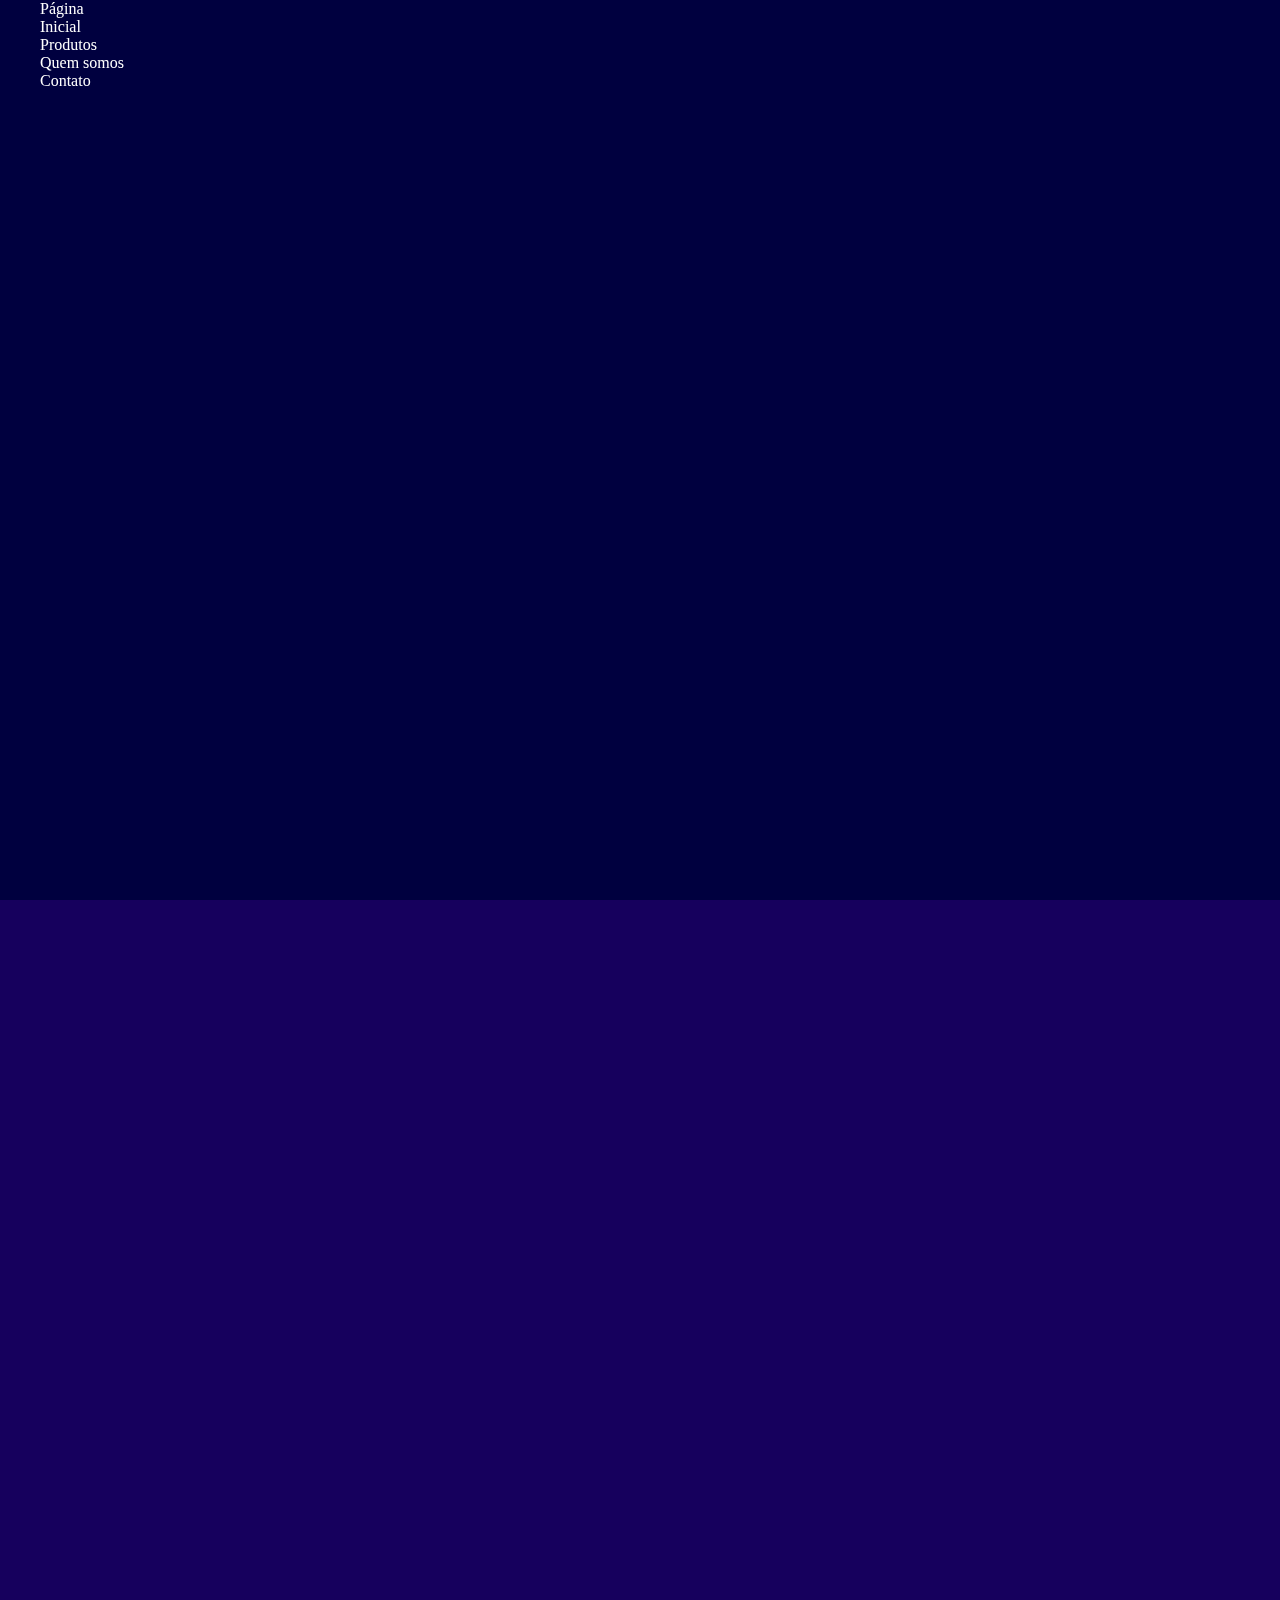
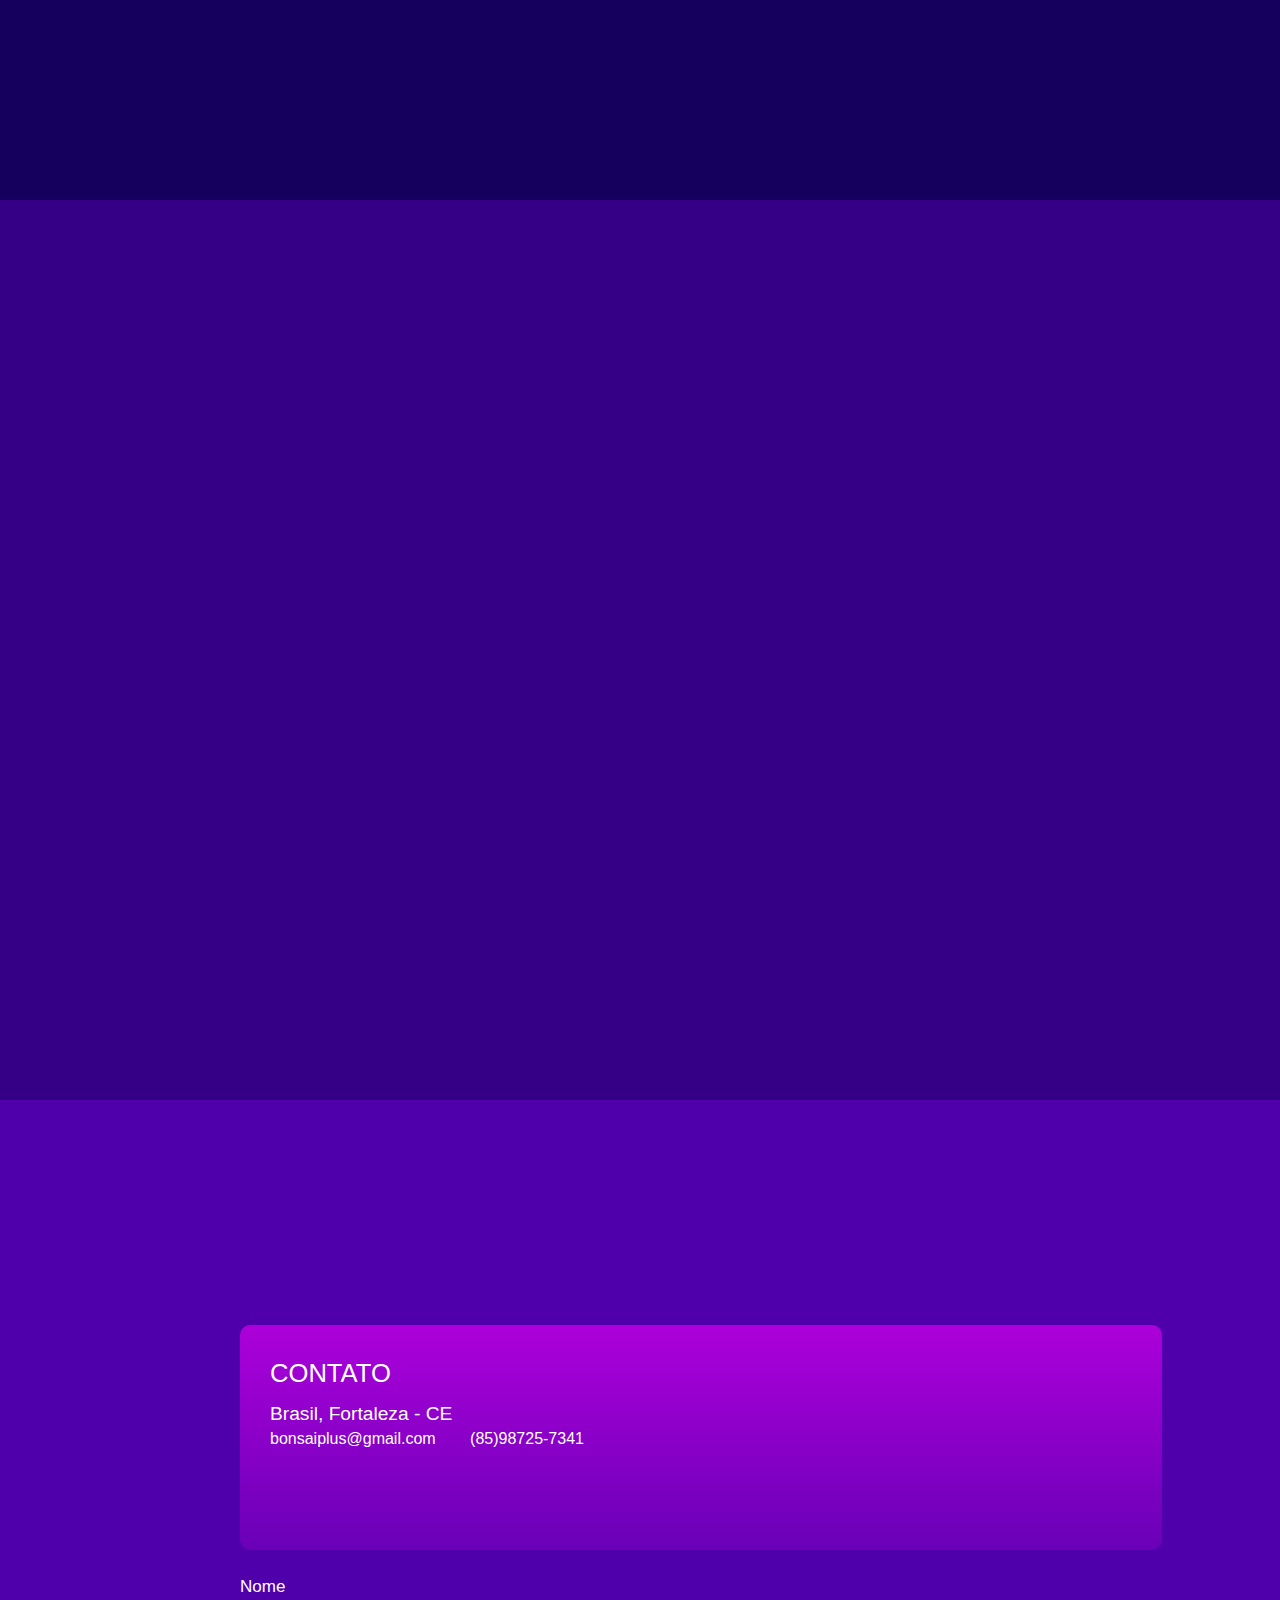
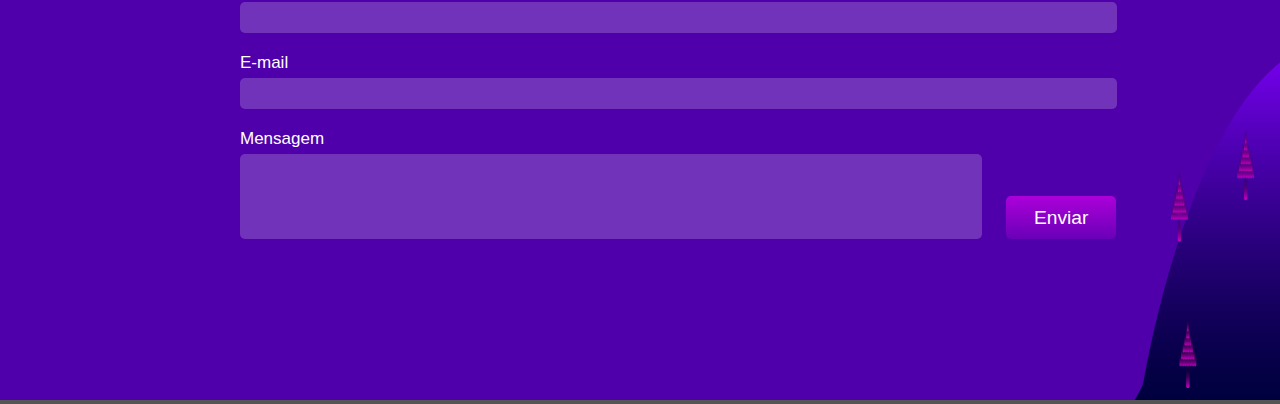
==== index.html @ e0f58da4 "Vcs n me falaram que tinha que colocar texto aqui" ====
<!DOCTYPE html>
<html>
<head>
	<meta name="viewport" content="width=device-width,initial-scale=1,maximum-scale=1,user-scalable=no">
	<meta http-equiv="X-UA-Compatible" content="IE=edge,chrome=1">
	<meta name="HandheldFriendly" content="true">
	<title>Bonsai Plus</title>

	<!-- CSS -->
	<link rel="stylesheet" type="text/css" href="css/main.css" >
	<link rel="stylesheet" type="text/css" href="css/inicio.css" >
	<link rel="stylesheet" type="text/css" href="css/produtos.css" >
	<link rel="stylesheet" type="text/css" href="css/sobre.css" >
	<link rel="stylesheet" type="text/css" href="css/contato.css" >
	<link rel="stylesheet" type="tex/css" href="css/bootstrap.min.css">


</head>
<body>
	<main>

		<div class="menu">

			<a href="#inicio">Página Inicial</a>
			<a href="#produtos">Produtos</a>
			<a href="#sobre">Quem somos</a>
			<a href="#contato">Contato</a>

		</div>


		<!-- SESSÃO INICIO -->
		<section id="inicio">

		</section>



		<!-- SESSÃO PRODUTOS -->
		<section id="produtos">
			
		</section>



		<!-- SESSÃO SOBRE -->
		<section id="sobre">
			
		</section>



		<!-- SESSÃO CONTATO -->
		<section id="contato">
			
			<!-- Título da sessão e dados da equipe -->
			<div id="dados">
				<div id="dados-texto">
					<!-- Título -->
					<div id="texto1">CONTATO</div>
					<!-- Localização -->
					<div id="texto2">Brasil, Fortaleza - CE</div>
					<!-- Contatos -->
					<div id="texto3">bonsaiplus@gmail.com (85)98725-7341</div>
				</div>	
			</div>

			<!-- Formulário para envio de mensagens -->
			<div id="formulario">
				<form >
					<!-- Campo de nome -->
					<label>Nome</label><br>
					<input type="text" name="Nome"><br>
					<!-- Campo de email -->
					<label>E-mail</label></label><br>
					<input type="text" name="E-mail"><br>
					<!-- Título do campo de mensagem -->
					<label>Mensagem</label><br>
					<!--<textarea id="textarea" rols="9" cols="100"></textarea> -->
					<!-- Botão de envio -->
					<input class="botao" type="submit" value="Enviar">
				</form>
				<!-- Campo de mensagem -->
				<div contentEditable="true" id="resposta">
				</div>
			</div>

			<!-- Ilustração de montanha -->
			<div id="montanha_contatos">
				<img src="img/montanha_contatos.png" alt="ilutração de montanha em tons de roxo">
			</div>
			<!-- Ilustração de árvores -->
			<div id="arvores_contatos">
				<img src="img/arvores_contatos.png" alt="ilutração de árvores em tons de roxo">
			</div>
			
			
		</section>



	</main>

	<!-- JAVASCRIPT -->
	<script src="js/main.js"></script>
	<script src="js/inicio.js"></script>
	<script src="js/produtos.js"></script>
	<script src="js/sobre.js"></script>
	<script src="js/contato.js"></script>
	<script src="js/jquery-3.4.1.min.js"></script>
	<script src="js/bootstrap.min.js"></script>

</body>
</html>
---- css/main.css ----
html,body{
  margin:0;
  height:100%;
}

body{
	background-color: #555555;
}

section {
  position: relative;
  top: 0;
  left: 0;
  width: auto;
  height: 100vh;
}

.menu {
  position: fixed; 
  height: 100%; 
  width: 10%; 
  z-index: 1;
  top: 0; 
  left: 0;
  padding-bottom: 10px; 
}

.menu a {
	padding-left:40px; 
  color: #ffffff;
  font-size: 1rem;
  text-decoration: none;
  display: block;
}

.i{
	width: 500px;
	height: 800px; 
	margin-top: 50px;
	margin-bottom: 50px; 
}
---- css/inicio.css ----
#inicio {
	background-color: #00003f;
}
---- css/produtos.css ----
#produtos {
	background-color: #16005D;
}
---- css/sobre.css ----
#sobre {
	background-color: #350086;
}
---- css/contato.css ----
/*Tipografia da sessão - roboto
 cor das letras - branco*/
 #contato {
	background-color: #4F00AA;
	font-family: 'Roboto', sans-serif;
	color: white;
}
 /*Campo do título e dos dados*/
#dados{
	/*fundo com gradiente linear de um tom de roxo para o transparente*/
	background-image: linear-gradient(rgba(212,0,238,0.7), rgba(212,0,238,0.2)); 
	/* largura de 75% e altura de 25% do body*/
	width: 72%;
	height: 25%;
	/* bordas arredondadas*/
	border-radius: 10px;
	/*posição relativa à posição inicial*/
	position: relative;
	/*Deslocamento para a direita e para baixo da posição default*/
	left: 18.75%;
	top: 25%;
	/*tipografia roboto ou outra sem serifa*/
	font-family: 'Roboto', sans-serif;
}
/*Texto "CONTATO" da div #dados*/
#dados #dados-texto #texto1{
	/*sem margin no topo*/
	margin-top: 0px;
	/*margin de 15px na parte inferior*/
	margin-bottom: 15px;
	/*fonte de 1.6 em relação à fonte raiz*/
	font-size: 1.6rem;
}
/*Texto de localização*/
#dados #dados-texto #texto2{
	/*sem margin nem border*/
	margin: 0px;
	border: 0px;
	/*fonte de 1.2 em relãção à fonte raiz*/
	font-size: 1.2rem;
}
/*Texto de contatos*/
#dados #dados-texto #texto3{
	/*30 pixels de distância entre as duas partes do texto(email e telefone)*/
	word-spacing: 30px;
	/*sem magrin inferior */
	margin-bottom: 0px;
	/*margin superior de 5 pixels*/
	margin-top: 5px;
}
#dados-texto{
	/*centralização dos textos na div maior*/
	position: absolute;
	left: 30px;
	top: 34px;
}
/*Div do formulário*/
#formulario{
	/*tipogrfia roboto ou sem serifa*/
	font-family: 'Roboto', sans-serif;
	/*alinhamento da div formulario com a div dos dados*/
	position: relative;
	left: 18.75%;
	top: 28%;
	width: 72%;
	/*tamanho dos textos de título de 17 px*/
	font-size: 17px;
}
/*Campos de texto do formulário (exceto o campo de mensagem)*/
#formulario input[type=text]{
	/*posicionamento e tamanho dos campos*/
	width: 93%;
	margin-bottom: 20px;
	margin-top: 5px;
	padding: 8px 10px;
	border: 0px;
	/*bordas arredondadas*/
	border-radius: 5px;
	/*cor do texto escrito nos campos sendo preto*/
	color: black;
	/*cor do campo sendo branco*/
	background: white;
	/*opacidade dos campos de 20%*/
	opacity: 0.2;
}
/*Botão de enviar do formulário*/
#formulario input[type=submit]{
	/*posicionamento e tamanho do botão*/
	position: absolute;
	z-index: 1;
	width: 12%;
	height: 25%;
	top: 127.5%;
	left:83.1%;
	border: 0px;
	/*tipografia roboto ou sem serifa*/
	font-family: 'Roboto', sans-serif;
	/*bordas arredondadas*/
	border-radius: 5px;
	/*tamanho do texto do botão*/
	font-size: 1.2rem;
	/*cor do botão*/
	background: linear-gradient(rgba(212,0,238,0.7), rgba(212,0,238,0.2));
	/*cor do texto do botão*/
	color: white;
}
/*Campo de texto para mensagem*/
#resposta{
	/*tamanho da fonte*/
	font-size: 13px;
	/*cor do texto do campo*/
	color: black;
	/*posição e tamanho do campo*/
	padding: 8px 10px;
	position: absolute;
	left: 0%;
	top: 100%;
	width: 78.3%;
	height: 40%;
	margin-top: 5px;
	/*cor do campo*/
	background-color: #FFFFFF; 
	/*bordas arredondadas*/
	border-radius: 5px;
	/*opacidade de 20%*/
	opacity: 0.2;
}
/*Mudanças quando o mouse sobrepor o botão*/
#formulario .botao:hover {
	/*mudança de cor*/
	background: linear-gradient(rgba(212,0,220,0.8), rgba(212,0,220,0.8));
}
/*mudança quando o botão é pressionado*/
#formulario .botao:active {
	/*mudança de cor*/
	background: linear-gradient(rgba(212,0,220,0.5), rgba(212,0,220,0.5));
}
/*Div da imagem da montanha*/
#montanha_contatos{
	/*posição e tamanho da div*/
	position: absolute;
	top: 62.4%;
	left: 88.62%;
	width: 11.38%;
	height: 37.6%;
}
/*Imagem da montanha*/
#montanha_contatos img{
	/*posição e tamanho da imagem*/
	width:100%; 
	height:100%;
}
/*Div da imagem das árvores*/
#arvores_contatos{
	/*posição e tamanho da div*/
	position: absolute;
	top: 70.0%;
	left: 91.5%;
	width: 6.46%;
	height: 28.63%;
}
/*Imagem das árvores*/
#arvores_contatos img{
	/*posição e tamanho da imagem*/
	width: 100%;
	height: 100%;
	display: block;
}
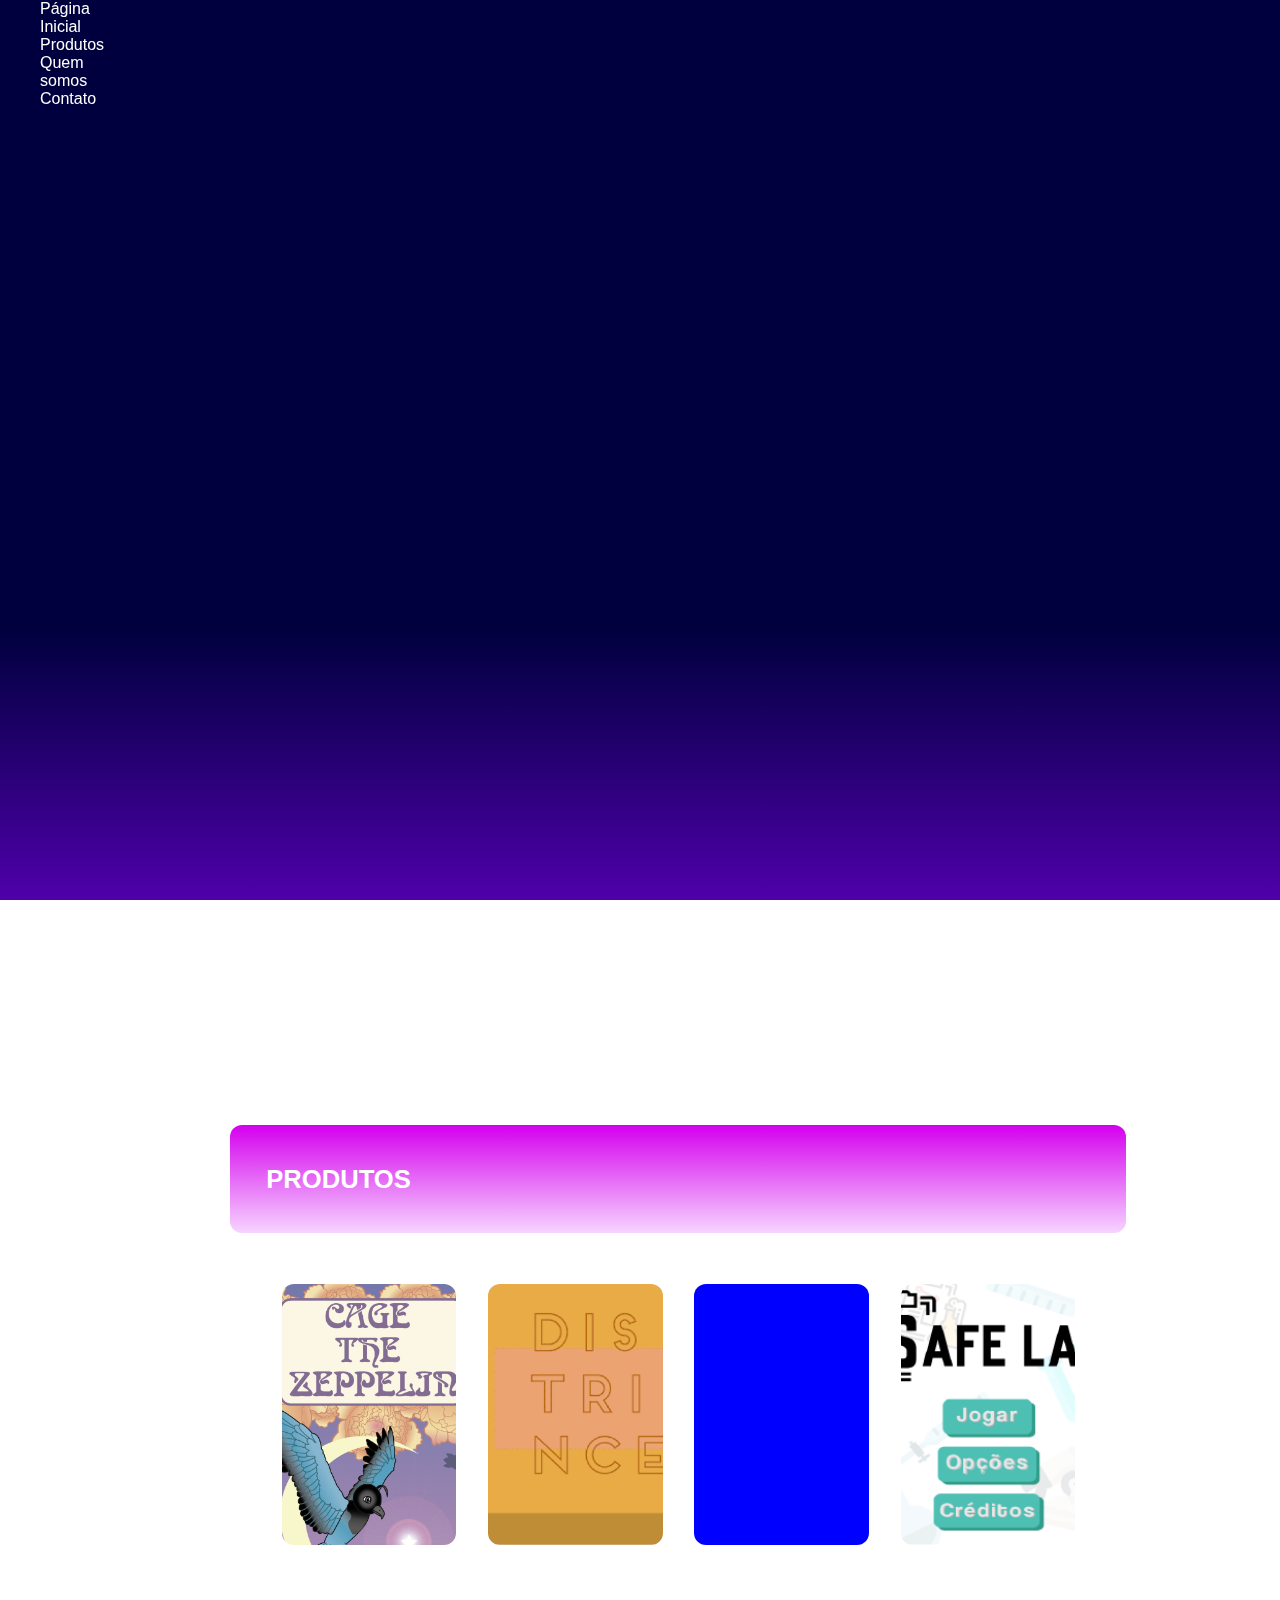
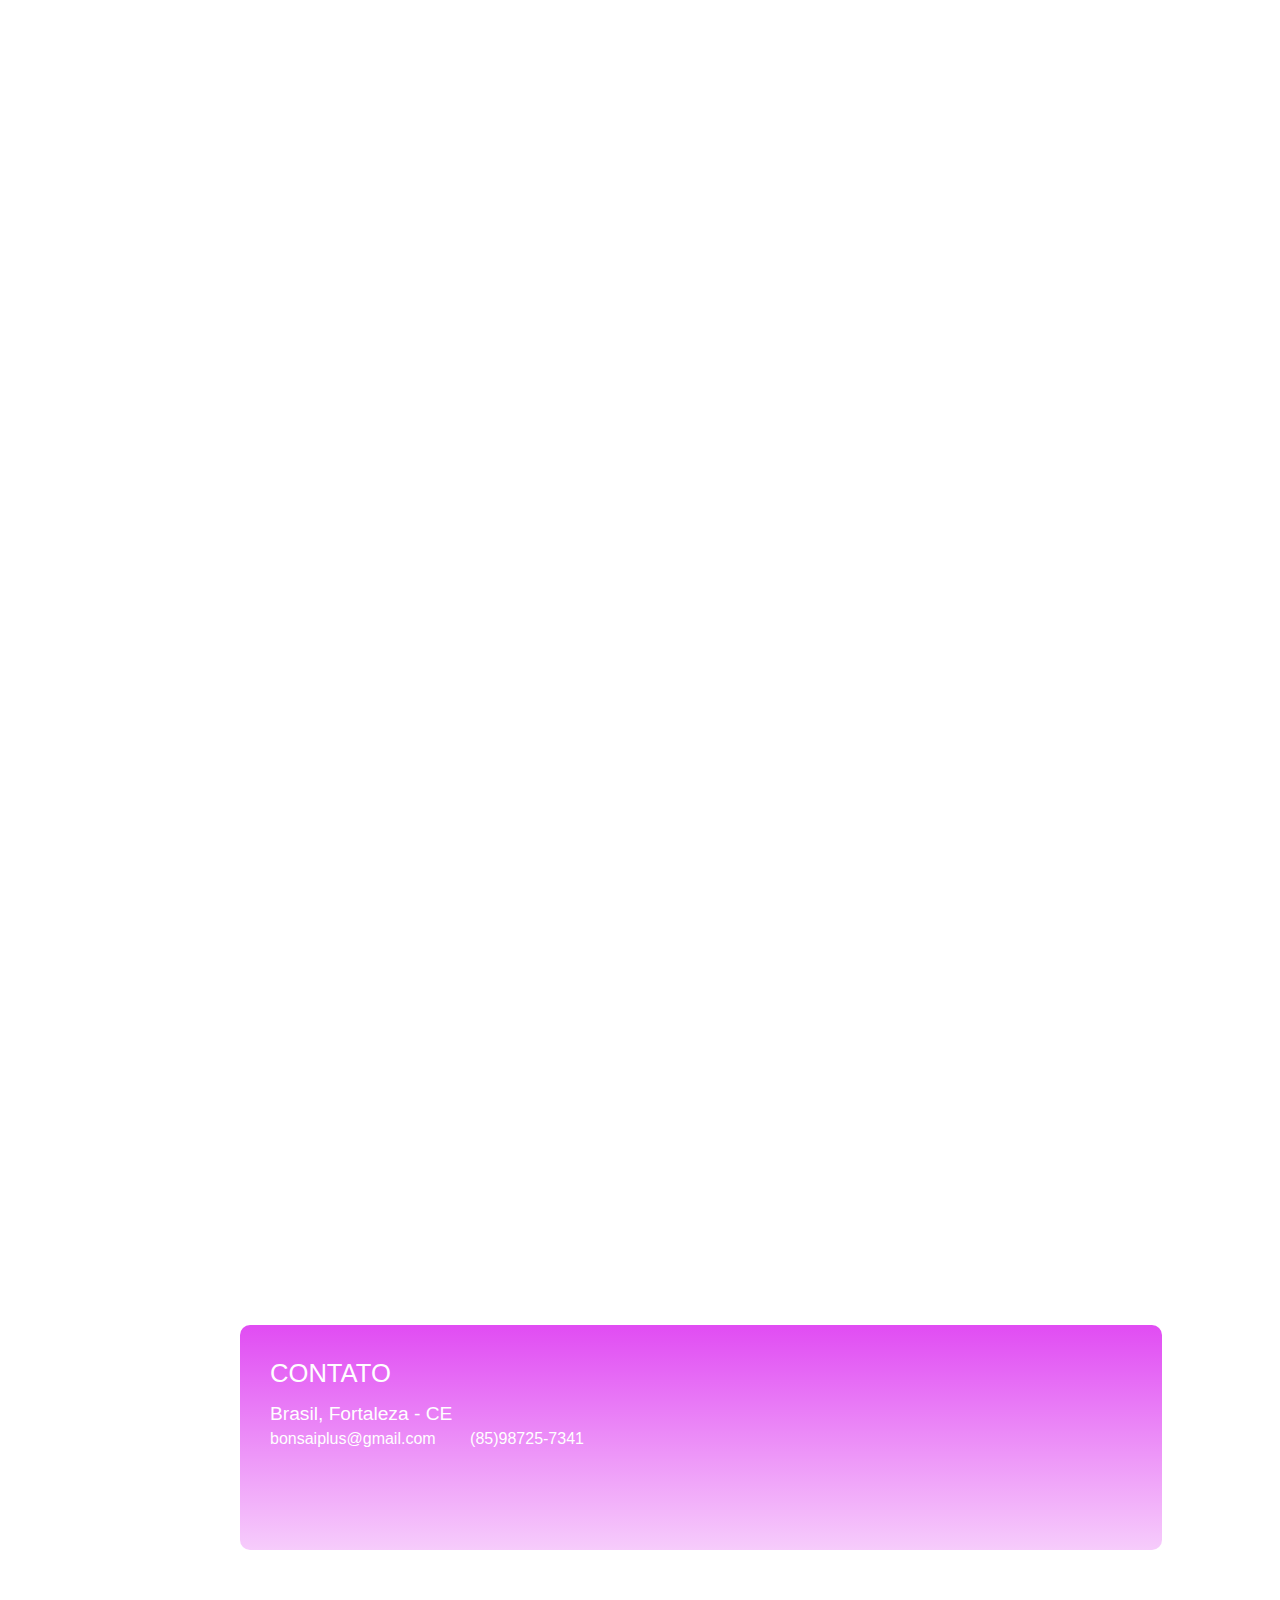
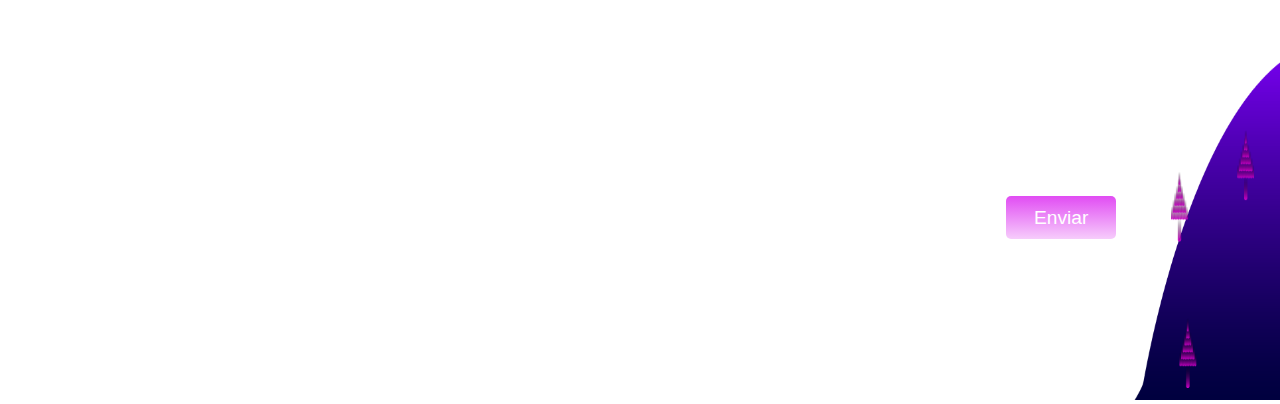
==== commit 0b52a955: "Atualizando Produtos" ====
--- a/index.html
+++ b/index.html
@@ -38,7 +38,47 @@
 
 		<!-- SESSÃO PRODUTOS -->
 		<section id="produtos">
-			
+						<div class="produtos-header">
+				<div class="produtos-titulo">
+					<h2>PRODUTOS</h2>
+				</div>
+			</div>
+
+			<div class="produtos-body">
+				<a href="produtos/cagethezeppelin.html" class="produto" id="ctz">
+					<div class="produto-box">
+						<div class="produto-info">
+							<h3>Cage The Zeppelin</h3>
+							<p>#jogo</p>
+						</div>
+					</div>
+				</a>
+				<a href="produtos/distrince.html" class="produto" id="dis">
+					<div class="produto-box">
+						<div class="produto-info">
+							<h3>Distrince</h3>
+							<p>#educação</p>
+						</div>
+					</div>
+				</a>
+				<a href="produtos/proteasy.html" class="produto" id="prot">
+					<div class="produto-box">
+						<div class="produto-info">
+							<h3>Proteasy</h3>
+							<p>#odonto</p>
+						</div>
+					</div>
+				</a>
+				<a href="produtos/safelab.html" class="produto" id="safe">
+					<div class="produto-box">
+						<div class="produto-info">
+							<h3>SafeLab</h3>
+							<p>#jogo #educação</p>
+						</div>
+					</div>
+				</a>
+			</div>
+
 		</section>
 
 
--- a/css/main.css
+++ b/css/main.css
@@ -4,7 +4,9 @@
 }
 
 body{
-	background-color: #555555;
+  background-image: linear-gradient(#00003F 70%, #4F00AA);
+  background-attachment: fixed;
+  font-family: 'Roboto', sans-serif;
 }
 
 section {
--- a/css/produtos.css
+++ b/css/produtos.css
@@ -1,3 +1,103 @@
 #produtos {
-	background-color: #16005D;
+	color: white;
+}
+
+#produtos a {
+	text-decoration: none;
+}
+
+.produtos-header {
+	position: relative;
+	top: 25%;
+	left: 18%;
+	width: 70%;
+	height: 12%;
+	border-radius: 12px;
+	background-image: linear-gradient(#D400EE, rgba(212, 42, 255,0.2));
+}
+
+.produtos-titulo {
+	position: relative;
+	top: 50%;
+	left: 4%;
+	transform: translate(0, -50%);
+}
+
+.produtos-titulo h2 {
+	font-size: 1.6rem;
+	margin: 0;
+}
+
+.produtos-body {
+	position: relative;
+	display: flex;
+	flex-direction: row;
+	top: 25%;
+	left: 18%;
+	padding: 4%;
+	width: 62%;
+	height: 29%;
+	margin: 0;
+}
+
+
+.produto {
+	width: 100%;
+	height: 100%;
+	margin-left: 4%;
+	border-radius: 12px;
+	background-repeat: no-repeat;
+	background-size: cover;
+	background-position: center;
+}
+
+.produto:first-child {
+	margin-left: 0;
+}
+
+#ctz {
+	background-image: url("../img/thumbs/ctz.png");
+}
+
+#dis {
+	background-image: url("../img/thumbs/distrince.png");
+}
+
+#prot {
+	background-color: blue;
+}
+
+#safe {
+	background-image: url("../img/thumbs/safelab.png");
+}
+
+.produto-box {
+	position: relative;
+	width: 100%;
+	height: 100%;
+	background-image: linear-gradient(rgba(212, 42, 255, 0.4), rgba(212, 42, 255, 0.8));
+	border-radius: 12px;
+	opacity: 0;
+	transition: 0.5s;
+}
+
+.produto-box:hover {
+	opacity: 1;
+}
+
+.produto-info {
+	position: absolute;
+	bottom: 0;
+	left: 0;
+	padding: 12px;
+	color: white;
+}
+
+.produto-info h3 {
+	font-size: 1.3rem;
+	margin: 0;
+}
+
+.produto-info p {
+	margin: 0;
 }--- a/css/contato.css
+++ b/css/contato.css
@@ -1,7 +1,6 @@
  /*Tipografia da sessão - roboto
  cor das letras - branco*/
  #contato {
-	background-color: #4F00AA;
 	font-family: 'Roboto', sans-serif;
 	color: white;
 }
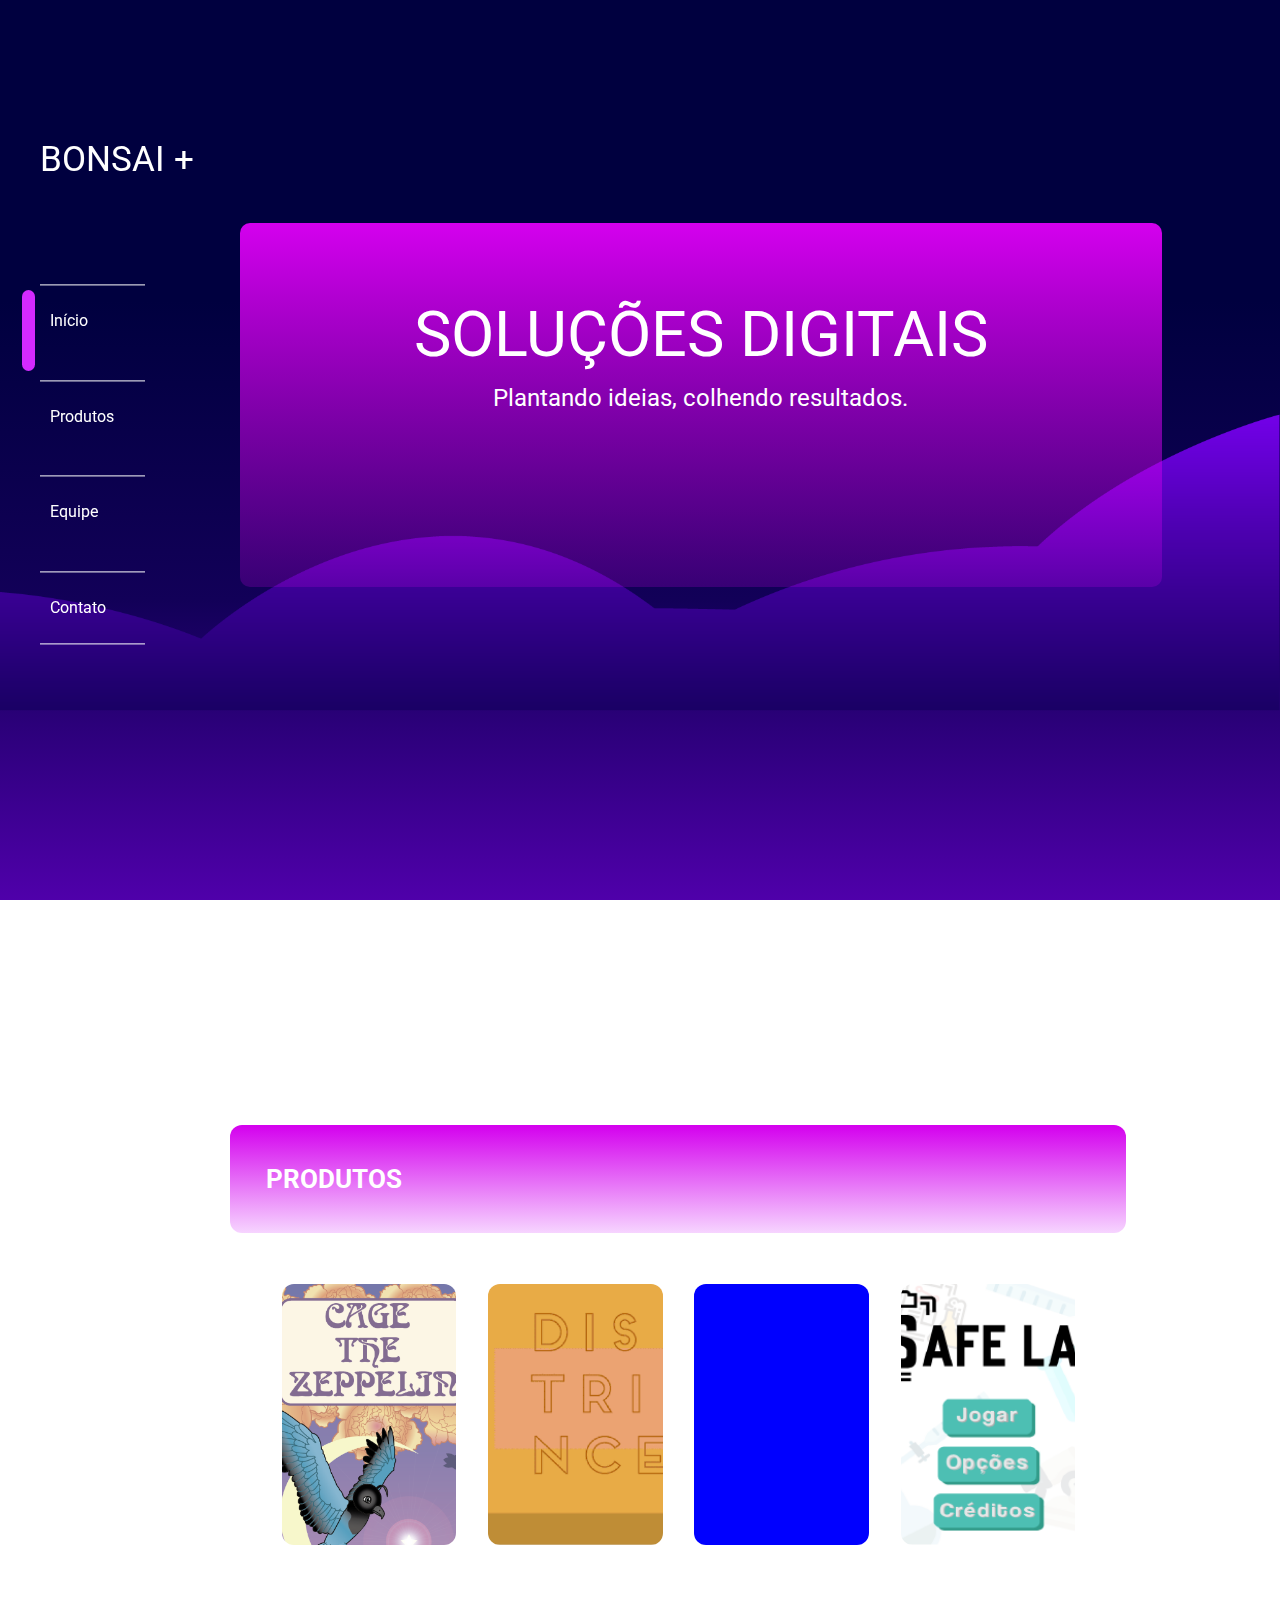
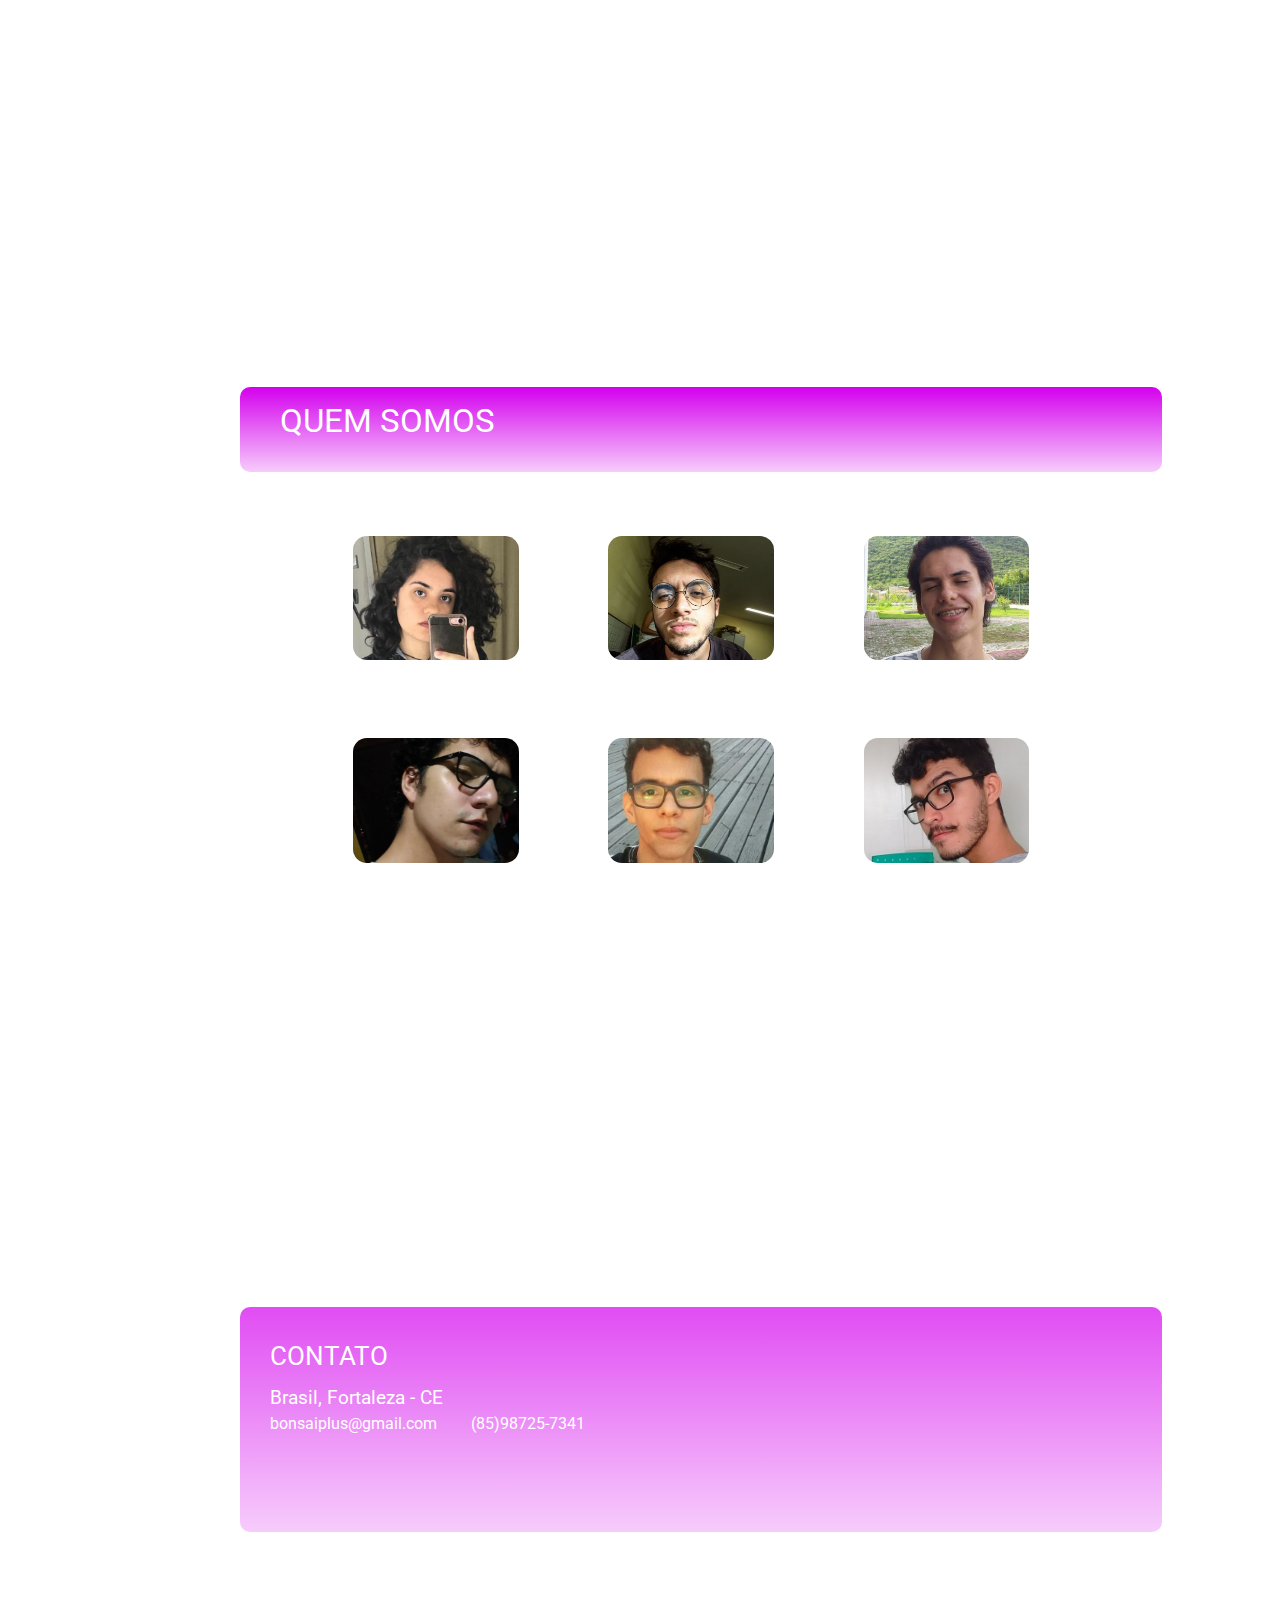
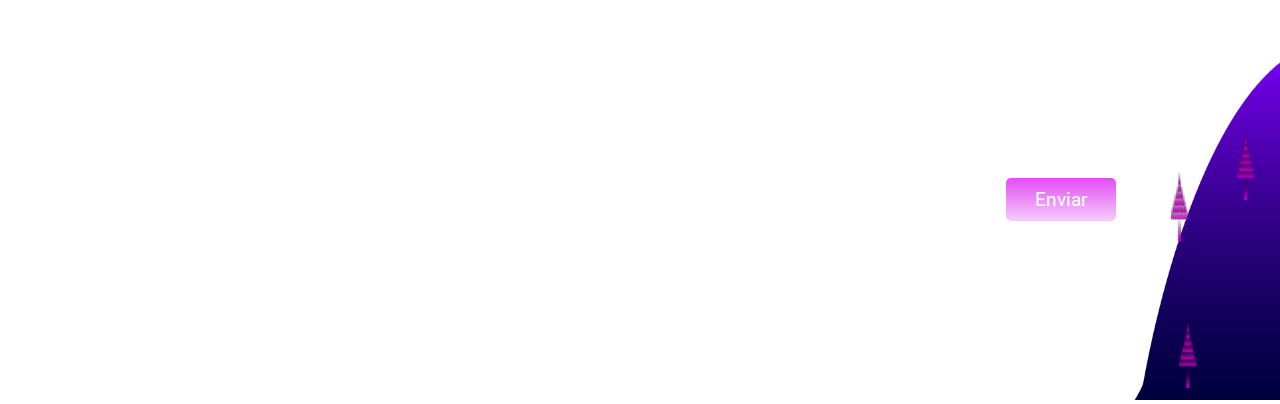
==== commit 1b04a185: "juntando sem animação" ====
--- a/index.html
+++ b/index.html
@@ -14,30 +14,44 @@
 	<link rel="stylesheet" type="text/css" href="css/contato.css" >
 	<link rel="stylesheet" type="tex/css" href="css/bootstrap.min.css">
 
-
+	<!-- Fonte -->
+	<link href="https://fonts.googleapis.com/css?family=Roboto&display=swap" rel="stylesheet">
 </head>
 <body>
 	<main>
+		
+		<div class="titulo">
+			<div id="titulo-nome">BONSAI +</div>
+		</div>
+
+		<div id="menu-indicador">
+		
+		</div>
 
 		<div class="menu">
 
-			<a href="#inicio">Página Inicial</a>
-			<a href="#produtos">Produtos</a>
-			<a href="#sobre">Quem somos</a>
-			<a href="#contato">Contato</a>
+			<a href="#inicio" class="menu-item" onclick="mover(1)">Início</a>
+			<a href="#produtos" class="menu-item" onclick="mover(2)">Produtos</a>
+			<a href="#sobre" class="menu-item" onclick="mover(3)">Equipe</a>
+			<a href="#contato" id="menu-ultimo-item" class="menu-item" onclick="mover(4)">Contato</a>
 
 		</div>
 
 
 		<!-- SESSÃO INICIO -->
 		<section id="inicio">
-
+			<div id=cenario>
+				<img id="inicio-montanha" src="img/montanha01.png">
+			</div>
+			<div id="inicio-titulo">
+				<div id="inicio-titulo-texto">SOLUÇÕES DIGITAIS<br><span id="inicio-sub-titulo">Plantando ideias, colhendo resultados.</span></div>				
+			</div>
 		</section>
 
 
 
 		<!-- SESSÃO PRODUTOS -->
-		<section id="produtos">
+				<section id="produtos">
 						<div class="produtos-header">
 				<div class="produtos-titulo">
 					<h2>PRODUTOS</h2>
@@ -85,8 +99,52 @@
 
 		<!-- SESSÃO SOBRE -->
 		<section id="sobre">
-			
-		</section>
+			<div id="sobre-titulo">
+				<div id="sobre-titulo-texto">QUEM SOMOS </div>
+			</div>
+			<div id="sobre-imagens">
+				<a href="https://instagram.com/soueuaanac" target="_blank" class="imagens-item" >
+					<img src="img/anac.jpg">
+					<div class="mudanca-img">
+						<div class="sobre-nome">Ana Cláudia	<br><span class="sub-nome">PROGRAMADORA</span></div>
+					</div>
+				</a>
+				<a href="https://www.behance.net/flexadesign" target="_blank" class="imagens-item" >
+					<img src="img/flexa.jpg">
+					<div class="mudanca-img">
+						<div class="sobre-nome">Ulysses Flexa<br><span class="sub-nome">ATENDIMENTO</span></div>
+					</div>
+				</a>
+				<a href="https://www.behance.net/vinicixsmarc" target="_blank" class="imagens-item" >
+					<img src="img/vinicius.jpg">
+					<div class="mudanca-img">
+						<div class="sobre-nome">Marcos Vinícius<br><span class="sub-nome">DESIGNER</span></div>
+					</div>
+				</a>
+				
+				<a href="https://www.behance.net/matbreu" target="_blank" class="imagens-item" id="img-abreu" >
+					<img src="img/abreu.jpg">
+					<div class="mudanca-img">
+						<div class="sobre-nome">Matheus Abreu<br><span class="sub-nome">DESIGNER</span></div>
+					</div>
+				</a>
+				
+				<a href="https://instagram.com/eugor_gomes" target="_blank" class="imagens-item" >
+					<img src="img/igor.jpg">
+					<div class="mudanca-img">
+						<div class="sobre-nome">Igor Gomes<br><span class="sub-nome">DESIGNER</span></div>
+					</div>
+				</a>
+				<div class="imagens-item" id="img-dek" >
+					<img src="img/dek.jpg">
+					<div class="mudanca-img">
+						<div class="sobre-nome">Carlos Matheus <br><span class="sub-nome">PROGRAMADOR</span></div>
+					</div>
+				</div>
+
+			</div>
+		</section>
+
 
 
 
@@ -138,7 +196,6 @@
 		</section>
 
 
-
 	</main>
 
 	<!-- JAVASCRIPT -->
--- a/css/main.css
+++ b/css/main.css
@@ -4,9 +4,10 @@
 }
 
 body{
-  background-image: linear-gradient(#00003F 70%, #4F00AA);
+
+  font-family: 'Roboto', sans-serif;
+  background-image:linear-gradient(#00003F,#00003F,#120058,#4F00AA);
   background-attachment: fixed;
-  font-family: 'Roboto', sans-serif;
 }
 
 section {
@@ -17,22 +18,61 @@
   height: 100vh;
 }
 
+.titulo{
+  position:fixed;
+  z-index: 1;
+  font-size:35px;
+  color:white; 
+  top:0;
+  width:100%;
+  height:20%;
+
+  /*background-image: linear-gradient(rgba(00,00,63,1),rgba(00,00,63,1),rgba(00,00,63,1),rgba(00,00,63,0));
+  */z-index: 2;
+
+}
 .menu {
   position: fixed; 
-  height: 100%; 
-  width: 10%; 
+  
+
+  transform: translate(0%,79%); 
+  display: flex;
+  flex-direction: column;
+  justify-content: space-between;
+  width: 8.2%;
+  height: 40%; 
   z-index: 1;
   top: 0; 
-  left: 0;
-  padding-bottom: 10px; 
+  left: 0; 
+  padding-left: 3.125%;
 }
 
+
 .menu a {
-	padding-left:40px; 
   color: #ffffff;
+  word-wrap: break-word;
   font-size: 1rem;
   text-decoration: none;
+  border-top: 1px solid white;
+  padding-left: 10%;
+  padding-top: 25%;
+  padding-bottom: 25%;
   display: block;
+}
+
+#menu-ultimo-item{
+  border-bottom: 1px solid white;
+}
+#menu-indicador{
+  
+  position: fixed;
+  height: 9%;
+  width:1%;
+  border-radius: 8px;
+  background-color: #D42AFF;
+  top:32.2%;
+  left:1.7%;
+  z-index: 5;
 }
 
 .i{
@@ -40,4 +80,10 @@
 	height: 800px; 
 	margin-top: 50px;
 	margin-bottom: 50px; 
+}
+
+#titulo-nome{
+  position: absolute;
+  bottom:0;
+  left: 3.125%;
 }--- a/css/inicio.css
+++ b/css/inicio.css
@@ -0,0 +1,32 @@
+#inicio-titulo {
+	border-radius: 10px;
+	background-image:linear-gradient(rgba(212,0,238,1),rgba(212,0,238,0.2));
+	z-index: 1;
+	position: absolute;
+	width:72%;
+	height: 40.5%;
+	left:18.75%;
+	top:24.75%;
+	text-align: center;
+}
+#inicio-titulo-texto{
+	font-size: 63px;
+		color:white;
+		padding-top:9.5%;
+
+	line-height: 50px;
+}
+#inicio-sub-titulo{
+	font-size:24px;
+}
+#inicio-montanha{
+	transform: translate(0%,140%);
+	position: relative;
+	bottom:0;
+	left:0;
+
+	max-width: 100%;
+	max-height: 100%;
+}
+
+
--- a/css/sobre.css
+++ b/css/sobre.css
@@ -0,0 +1,96 @@
+#sobre {
+	
+}
+
+/*a flex-box com as imagens das pessoas:*/
+#sobre-imagens{
+	position: absolute;
+	top:35.75%;
+	left: 26.5%;
+	display: flex;
+	flex-direction: row;
+	flex-wrap: wrap;
+	justify-content: space-between;
+	width:  55%;
+	height:45%;
+	
+	
+}
+
+/*mudanca na imagem de cada pessoa, para que fique com um filtro roxo bonitinho quando dá hover.*/
+/*é bem em cima da div e do tamanho dela, tem uma transição pra ficar mais dinamico quando passar o mouse e mudar*/
+/*comeca com opacidade 0, dai quando passa o mouse a opacidade aumenta, e é feito de um gradiente de roxo*/
+.mudanca-img {
+	position: absolute;
+	top:0;
+	left:0;
+	height: 100%;
+	width: 100%;
+	transition: .1s ease-in-out;
+	opacity: 0;
+	background-image: linear-gradient(rgba(212,0,238,0.15),rgba(212,0,238,0.45));
+	border-radius: 14px;
+
+}
+
+/*cada imagem que está no flex-box. as imagens dos rostos das pessoas, ao dar hover elas aumentam para 130%*/
+.imagens-item:hover img{
+	-webkit-transform: scale(1.3);
+	-ms-transform: scale(1.3);
+	transform: scale(1.3);
+}
+
+/*o mudanca-img de cada imagem aumenta também quando há hover na imagem.*/
+.imagens-item:hover .mudanca-img {
+	opacity: 1;
+	-webkit-transform: scale(1.3);
+	-ms-transform: scale(1.3);
+	transform: scale(1.3);
+
+}
+/*titulo da sessão de sobre, que é arredondado, com um gradiente de rosa, e com as especificações de tamanho certas do grid*/
+#sobre-titulo{
+	border-radius: 10px;
+	background-image:linear-gradient(rgba(212,0,238,1),rgba(212,0,238,0.2));
+	z-index: 1;
+	position: absolute;
+	width:72%;
+	height: 9.5%;
+	left:18.75%;
+	top:20.75%;
+}
+/*o nome de cada pessoa: o padding é para não ficar colado na caixa, cor branca de texto, transform para ficar no canto certo*/
+/*tamanho da fonte 15 pois é bom, e o line-height foi para deixar o espaçamento menor entre o nome da pessoa e a função*/
+.sobre-nome{
+	padding:8%;
+	color:white;
+	transform: translate(0%,140%);
+	font-size:15px;
+	line-height: 0.9;
+}
+/*subtexto, exemplo: ana cláudia, PROGRAMADORA. Esse sub-texto tem tamanho menor que o nome da pessoa;*/
+.sub-nome{
+	font-size:10px;
+}
+#sobre-titulo-texto{
+	position: relative;
+	padding-left: 4.3%;
+	padding-top:1.5%;
+	padding-bottom: 1.5%;
+	color:white;
+
+	font-size: 33px;
+
+}
+.imagens-item img{
+	max-width: 100%;
+	max-height: 100%;
+	border-radius: 14px;
+}
+
+.imagens-item{
+	position: relative;
+	margin:2%;
+	height:41%;
+	width:23.52%;
+}
--- a/css/contato.css
+++ b/css/contato.css
@@ -17,7 +17,7 @@
 	position: relative;
 	/*Deslocamento para a direita e para baixo da posição default*/
 	left: 18.75%;
-	top: 25%;
+	top: 23%;
 	/*tipografia roboto ou outra sem serifa*/
 	font-family: 'Roboto', sans-serif;
 }
@@ -60,7 +60,7 @@
 	/*alinhamento da div formulario com a div dos dados*/
 	position: relative;
 	left: 18.75%;
-	top: 28%;
+	top: 26%;
 	width: 72%;
 	/*tamanho dos textos de título de 17 px*/
 	font-size: 17px;
@@ -76,11 +76,11 @@
 	/*bordas arredondadas*/
 	border-radius: 5px;
 	/*cor do texto escrito nos campos sendo preto*/
-	color: black;
-	/*cor do campo sendo branco*/
-	background: white;
-	/*opacidade dos campos de 20%*/
-	opacity: 0.2;
+	color: white;
+	/*cor do campo sendo branco com opacidade 0.2*/
+	background: rgba(255,255,255,0.2);
+	/*opacidade dos campos de 100% por conta do texto*/
+	opacity: 1;
 }
 /*Botão de enviar do formulário*/
 #formulario input[type=submit]{
@@ -108,7 +108,7 @@
 	/*tamanho da fonte*/
 	font-size: 13px;
 	/*cor do texto do campo*/
-	color: black;
+	color: white;
 	/*posição e tamanho do campo*/
 	padding: 8px 10px;
 	position: absolute;
@@ -117,12 +117,12 @@
 	width: 78.3%;
 	height: 40%;
 	margin-top: 5px;
-	/*cor do campo*/
-	background-color: #FFFFFF; 
+	/*cor do campo branco com 20% de opacidade*/
+	background-color: rgba(255,255,255,0.2); 
 	/*bordas arredondadas*/
 	border-radius: 5px;
-	/*opacidade de 20%*/
-	opacity: 0.2;
+	/*opacidade de 100% para fonte legível*/
+	opacity: 1;
 }
 /*Mudanças quando o mouse sobrepor o botão*/
 #formulario .botao:hover {
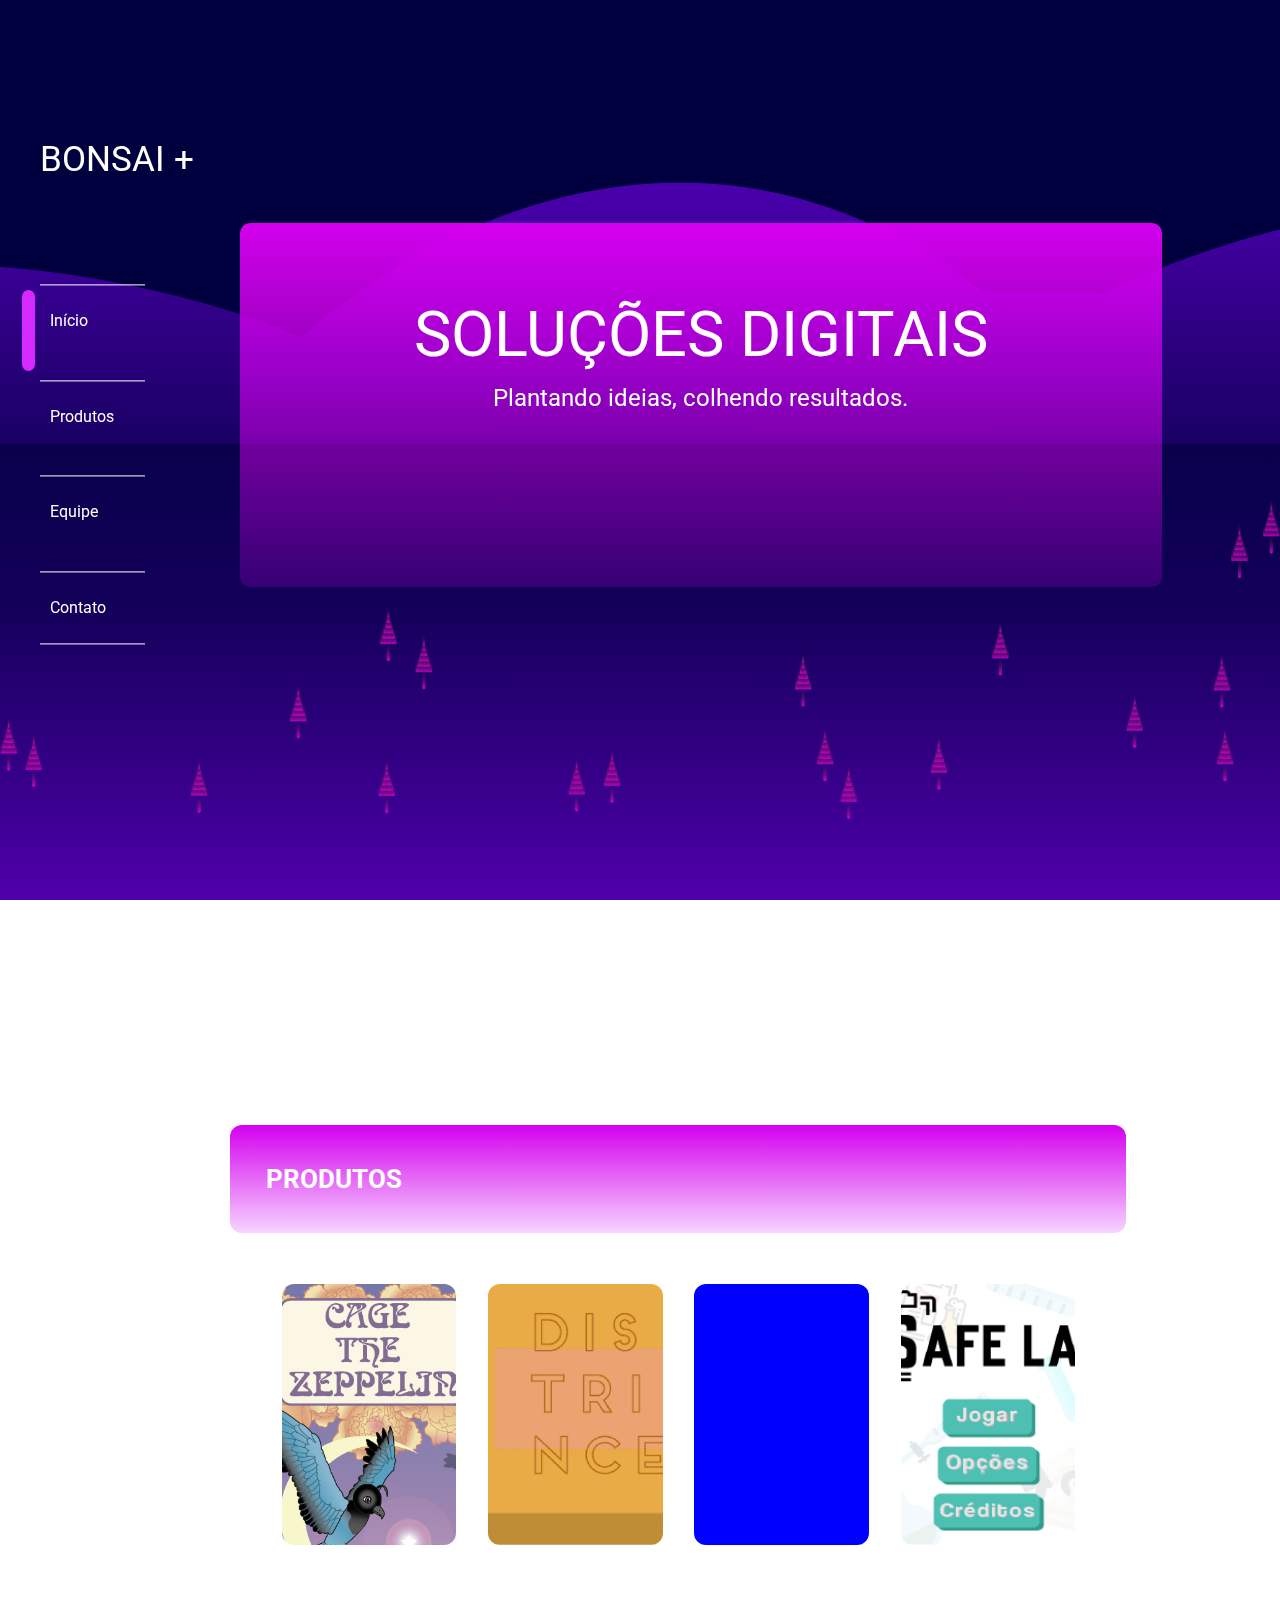
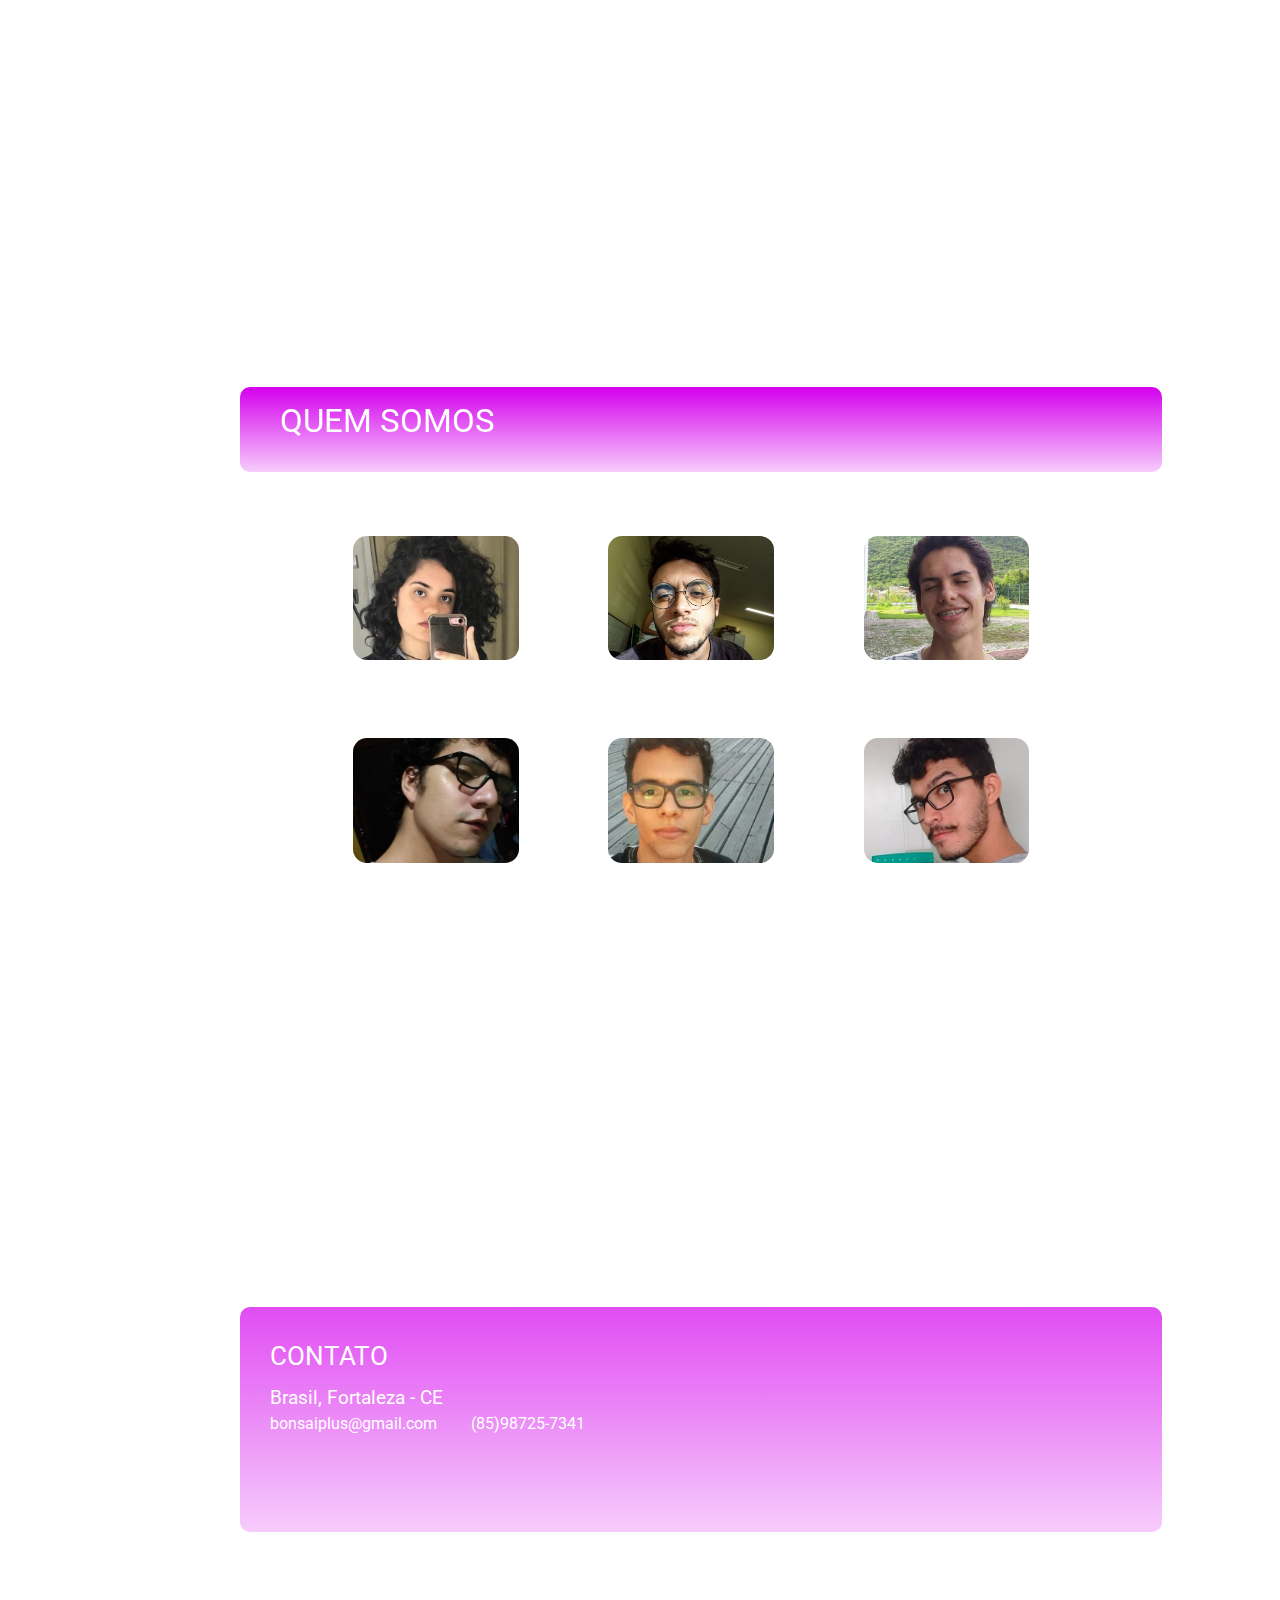
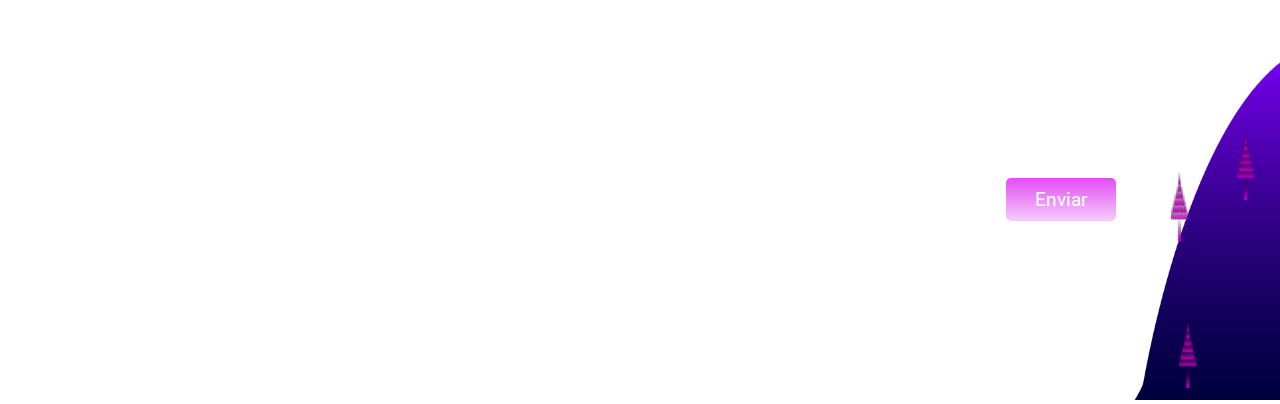
==== commit 06419a9b: "Boa noite" ====
--- a/index.html
+++ b/index.html
@@ -39,9 +39,10 @@
 
 
 		<!-- SESSÃO INICIO -->
-		<section id="inicio">
+		<section id="inicio" onmouseenter="mover(1)" onkeydown="mover(1)" onkeyup="mover(1)">
 			<div id=cenario>
-				<img id="inicio-montanha" src="img/montanha01.png">
+				<img id="inicio-montanha" src="img/montanha01.png" onmouseover="animarArvores('arvores-inicio-montanha')">
+				<img id="arvores-inicio-montanha" src="img/montanha-arvores-inicio.png" ">
 			</div>
 			<div id="inicio-titulo">
 				<div id="inicio-titulo-texto">SOLUÇÕES DIGITAIS<br><span id="inicio-sub-titulo">Plantando ideias, colhendo resultados.</span></div>				
@@ -51,7 +52,7 @@
 
 
 		<!-- SESSÃO PRODUTOS -->
-				<section id="produtos">
+				<section id="produtos" onmouseenter="mover(2)" onkeydown="mover(2)" onkeyup="mover(2)">
 						<div class="produtos-header">
 				<div class="produtos-titulo">
 					<h2>PRODUTOS</h2>
@@ -98,7 +99,7 @@
 
 
 		<!-- SESSÃO SOBRE -->
-		<section id="sobre">
+		<section id="sobre" onmouseenter="mover(3)" onkeydown="mover(3)" onkeyup="mover(3)" >
 			<div id="sobre-titulo">
 				<div id="sobre-titulo-texto">QUEM SOMOS </div>
 			</div>
@@ -149,7 +150,7 @@
 
 
 		<!-- SESSÃO CONTATO -->
-		<section id="contato">
+		<section id="contato"onmouseenter="mover(4)" onkeydown="mover(4)" onkeyup="mover(4)">
 			
 			<!-- Título da sessão e dados da equipe -->
 			<div id="dados">
@@ -199,12 +200,13 @@
 	</main>
 
 	<!-- JAVASCRIPT -->
+
+	<script src="js/jquery-3.4.1.min.js"></script>
 	<script src="js/main.js"></script>
 	<script src="js/inicio.js"></script>
 	<script src="js/produtos.js"></script>
 	<script src="js/sobre.js"></script>
 	<script src="js/contato.js"></script>
-	<script src="js/jquery-3.4.1.min.js"></script>
 	<script src="js/bootstrap.min.js"></script>
 
 </body>
--- a/css/main.css
+++ b/css/main.css
@@ -2,14 +2,14 @@
   margin:0;
   height:100%;
 }
-
+/*fonte do corpo é roboto, e o gradiente é esse aí do roxo pro roxo mais rosa*/
 body{
 
   font-family: 'Roboto', sans-serif;
   background-image:linear-gradient(#00003F,#00003F,#120058,#4F00AA);
   background-attachment: fixed;
 }
-
+/*criando as sessoes do site*/
 section {
   position: relative;
   top: 0;
@@ -17,7 +17,7 @@
   width: auto;
   height: 100vh;
 }
-
+/*titulo fixo*/
 .titulo{
   position:fixed;
   z-index: 1;
@@ -31,10 +31,9 @@
   */z-index: 2;
 
 }
+/*especificacoes de local e tamanho do menu, que é uma flex box*/
 .menu {
   position: fixed; 
-  
-
   transform: translate(0%,79%); 
   display: flex;
   flex-direction: column;
@@ -47,7 +46,7 @@
   padding-left: 3.125%;
 }
 
-
+/*especificacao dos items do menu*/
 .menu a {
   color: #ffffff;
   word-wrap: break-word;
@@ -59,10 +58,11 @@
   padding-bottom: 25%;
   display: block;
 }
-
+/*sí esse tem borda no fim, para ficar uniforme*/
 #menu-ultimo-item{
   border-bottom: 1px solid white;
 }
+/*esse é o menu indicador rosinha:*/
 #menu-indicador{
   
   position: fixed;
@@ -73,8 +73,9 @@
   top:32.2%;
   left:1.7%;
   z-index: 5;
+
+  transition: .5s ease-in;
 }
-
 .i{
 	width: 500px;
 	height: 800px; 
--- a/css/inicio.css
+++ b/css/inicio.css
@@ -19,8 +19,10 @@
 #inicio-sub-titulo{
 	font-size:24px;
 }
+
+/*para as arvores ficarem do tamanho certo a altura e largura devem ser setadas*
 #inicio-montanha{
-	transform: translate(0%,140%);
+	transform: translate(0%,130%);
 	position: relative;
 	bottom:0;
 	left:0;
@@ -28,5 +30,11 @@
 	max-width: 100%;
 	max-height: 100%;
 }
-
-
+/*para as arvores ficarem do tamanho certo a altura e largura devem ser setadas*/
+#arvores-inicio-montanha{
+	transform: translate(0%,16%);
+	max-height: 100%;
+	max-width: 100%;
+	bottom:0;
+	left: 0;
+}
--- a/css/sobre.css
+++ b/css/sobre.css
@@ -13,9 +13,9 @@
 	justify-content: space-between;
 	width:  55%;
 	height:45%;
-	
-	
 }
+
+
 
 /*mudanca na imagem de cada pessoa, para que fique com um filtro roxo bonitinho quando dá hover.*/
 /*é bem em cima da div e do tamanho dela, tem uma transição pra ficar mais dinamico quando passar o mouse e mudar*/
@@ -82,6 +82,7 @@
 	font-size: 33px;
 
 }
+/*para a imagem nao ultrapassar a div*/
 .imagens-item img{
 	max-width: 100%;
 	max-height: 100%;
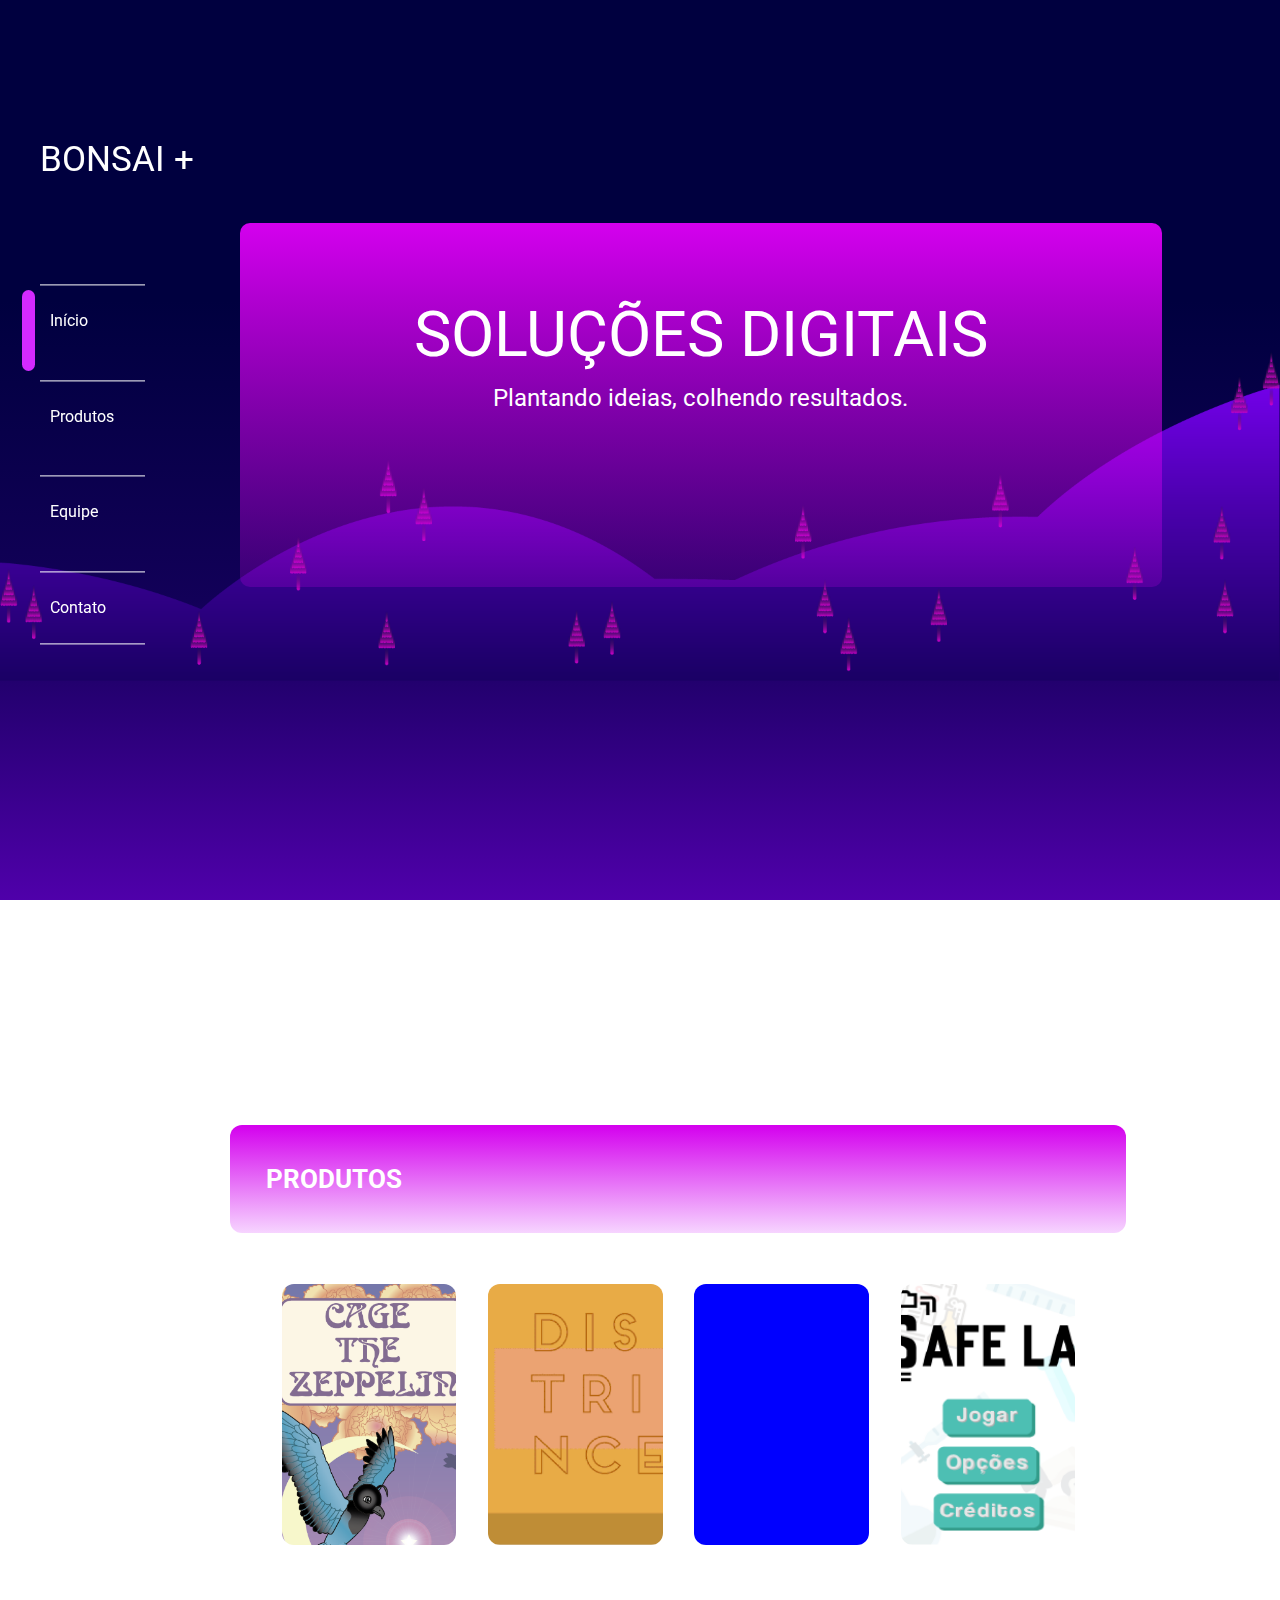
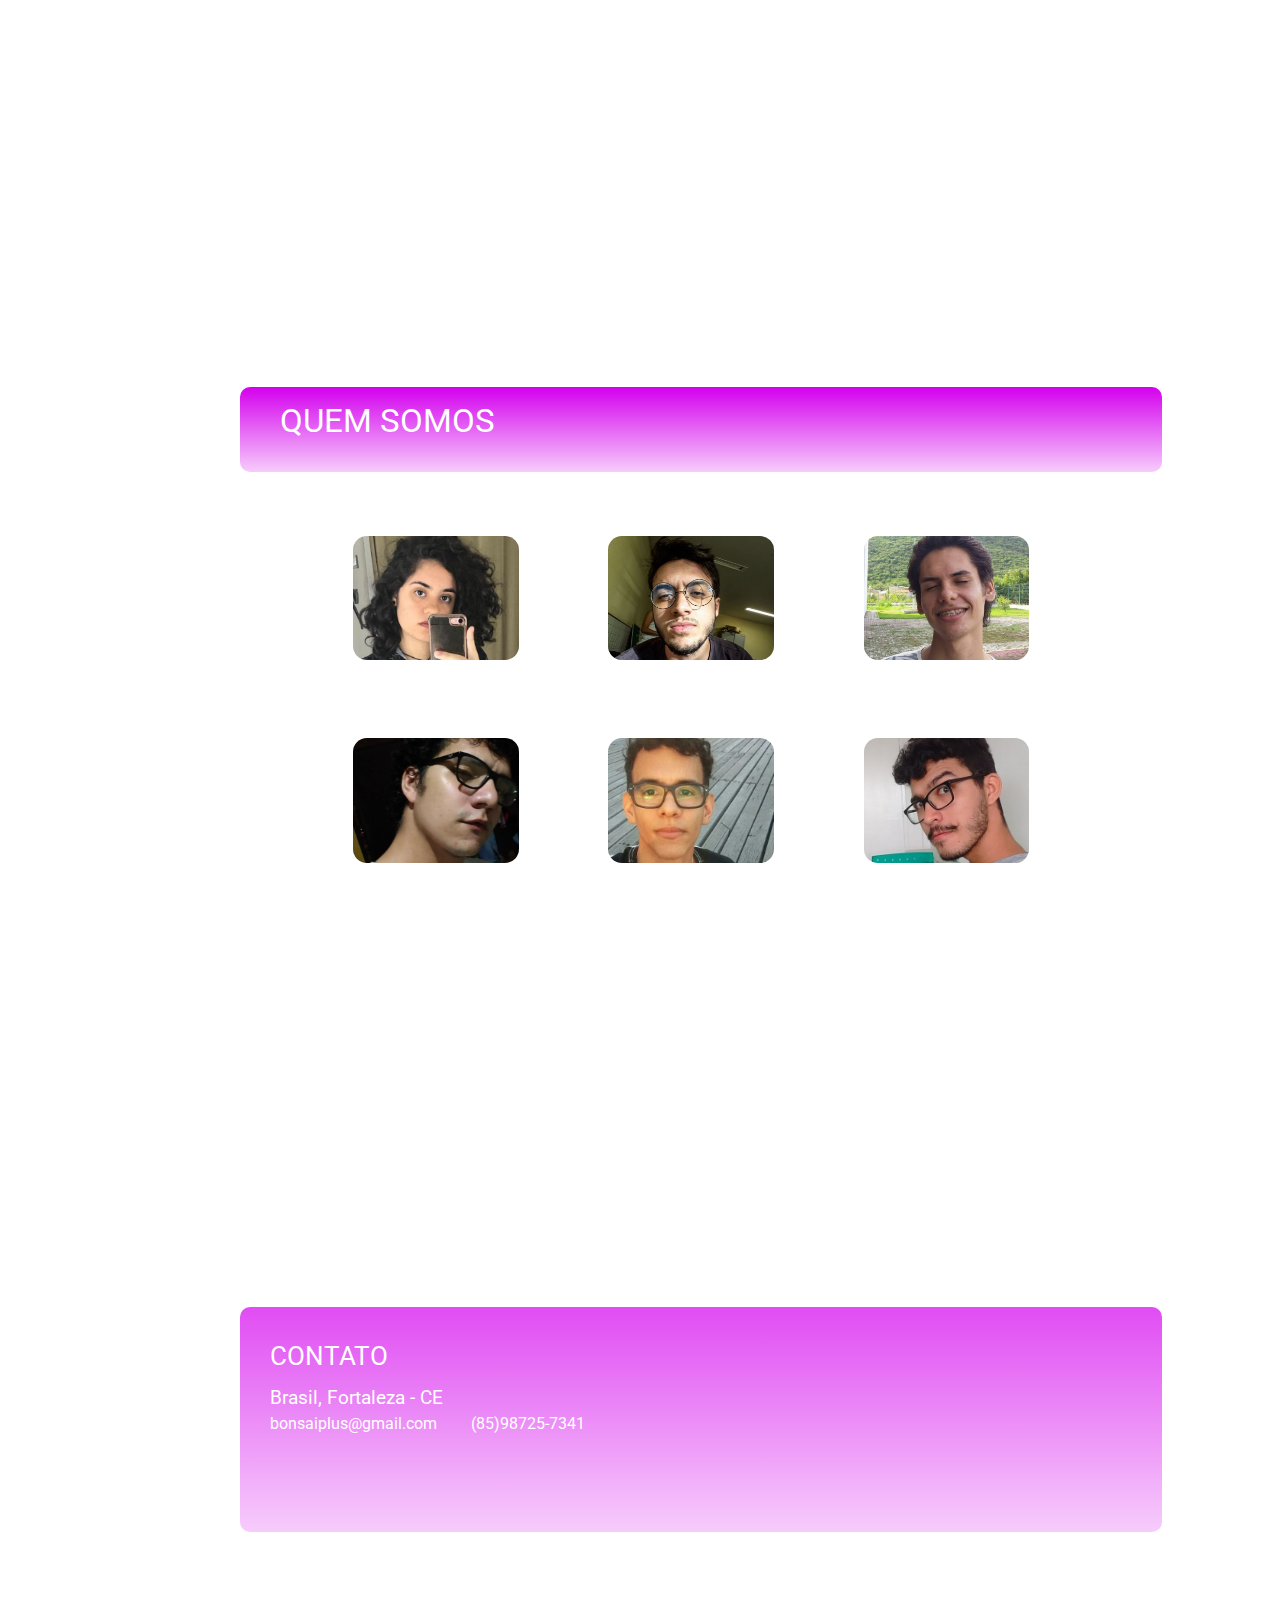
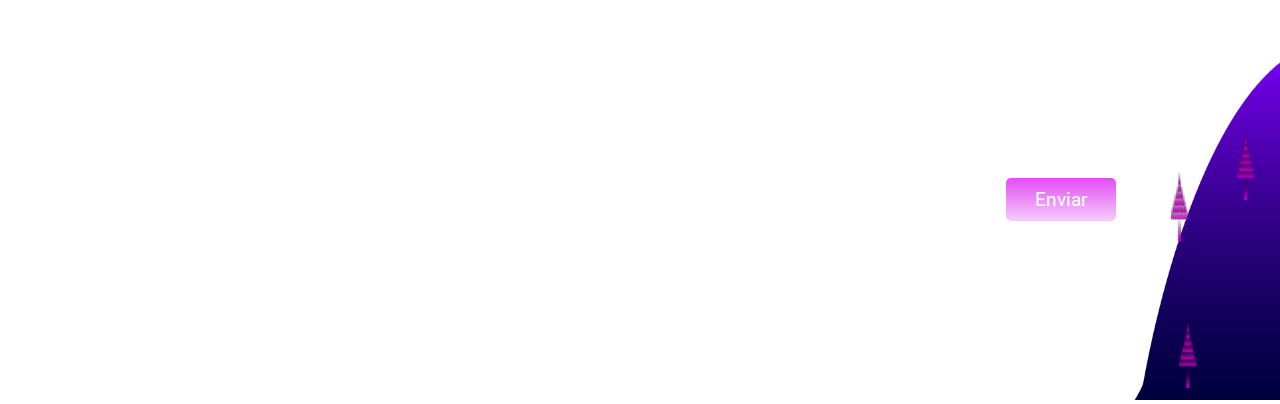
==== commit 22867b32: "Corrigindo bug posição da arvore" ====
--- a/index.html
+++ b/index.html
@@ -29,7 +29,7 @@
 		</div>
 
 		<div class="menu">
-
+<!-- ao clicar em algum botao, ele chama a função que atualiza o local do indicador do menu e vai para a sessao desejada--->
 			<a href="#inicio" class="menu-item" onclick="mover(1)">Início</a>
 			<a href="#produtos" class="menu-item" onclick="mover(2)">Produtos</a>
 			<a href="#sobre" class="menu-item" onclick="mover(3)">Equipe</a>
--- a/css/inicio.css
+++ b/css/inicio.css
@@ -20,7 +20,7 @@
 	font-size:24px;
 }
 
-/*para as arvores ficarem do tamanho certo a altura e largura devem ser setadas*
+/*para as arvores ficarem do tamanho certo a altura e largura devem ser setadas*/
 #inicio-montanha{
 	transform: translate(0%,130%);
 	position: relative;
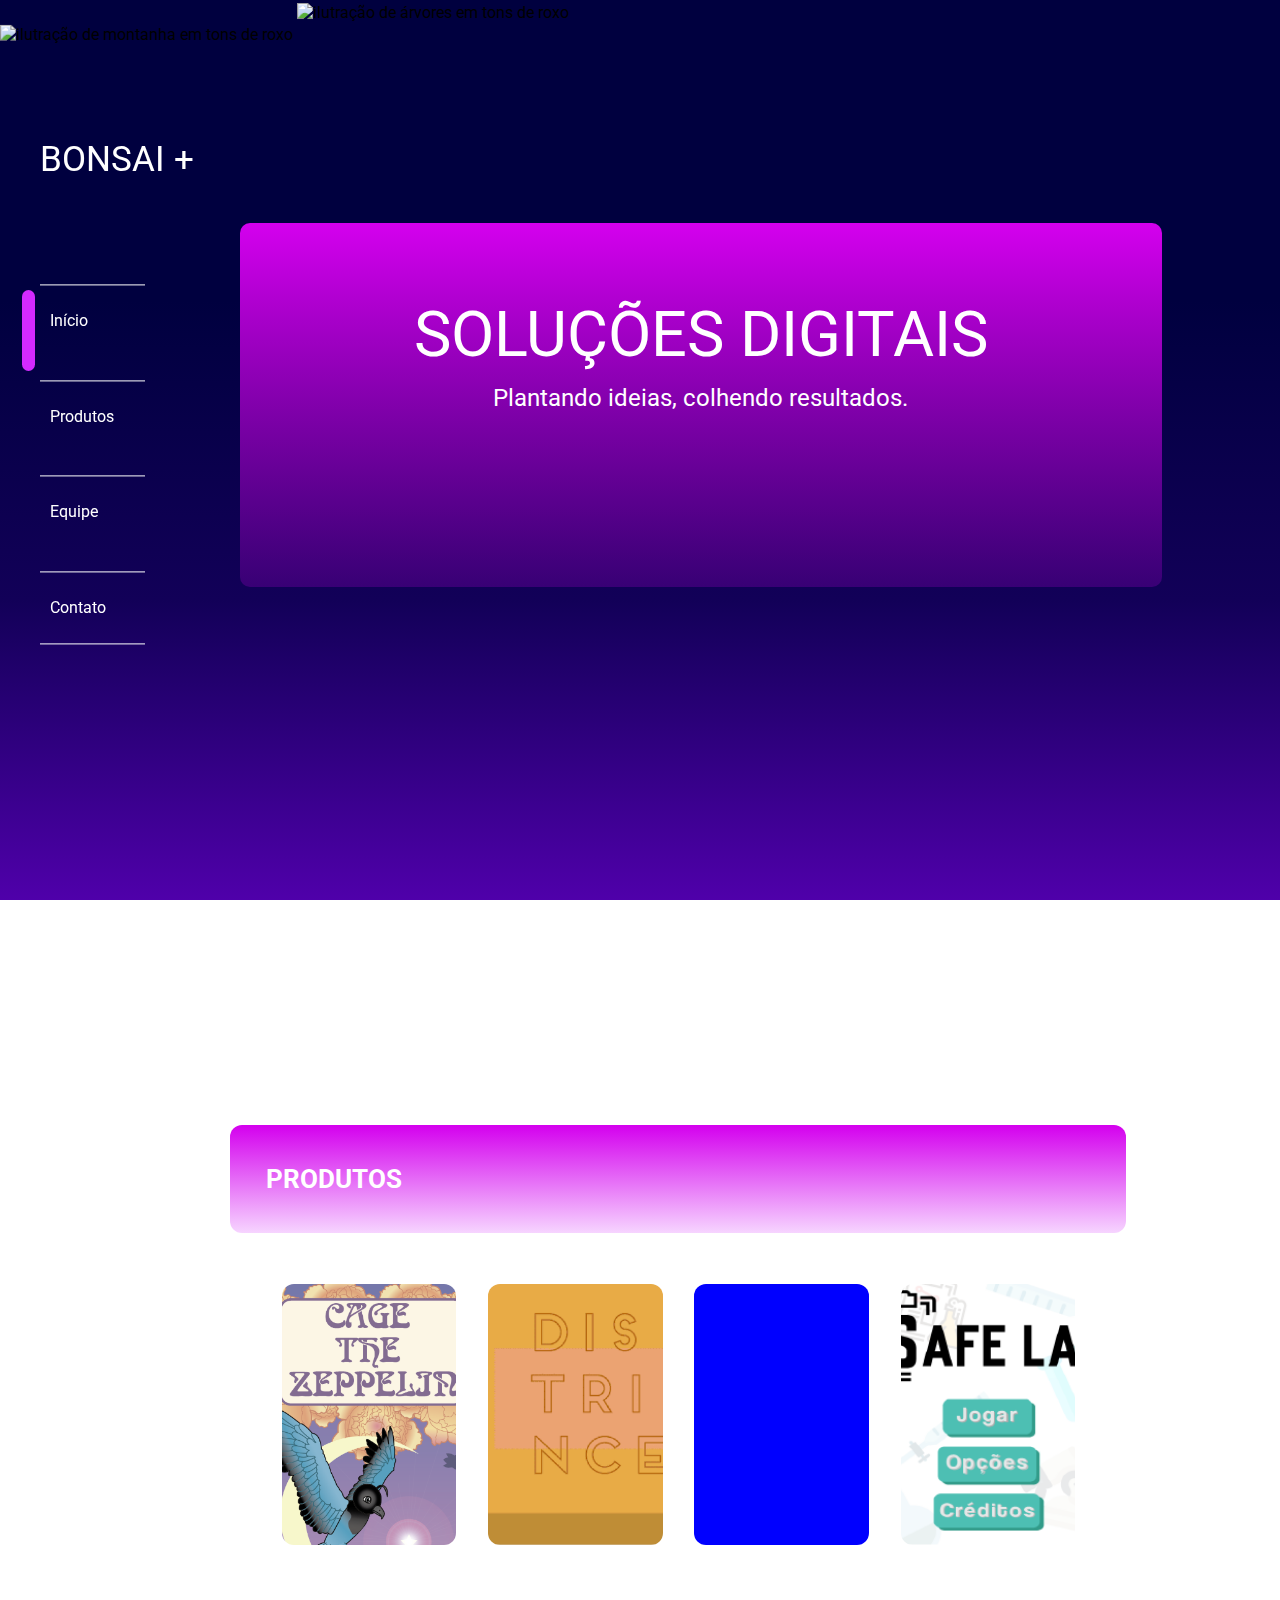
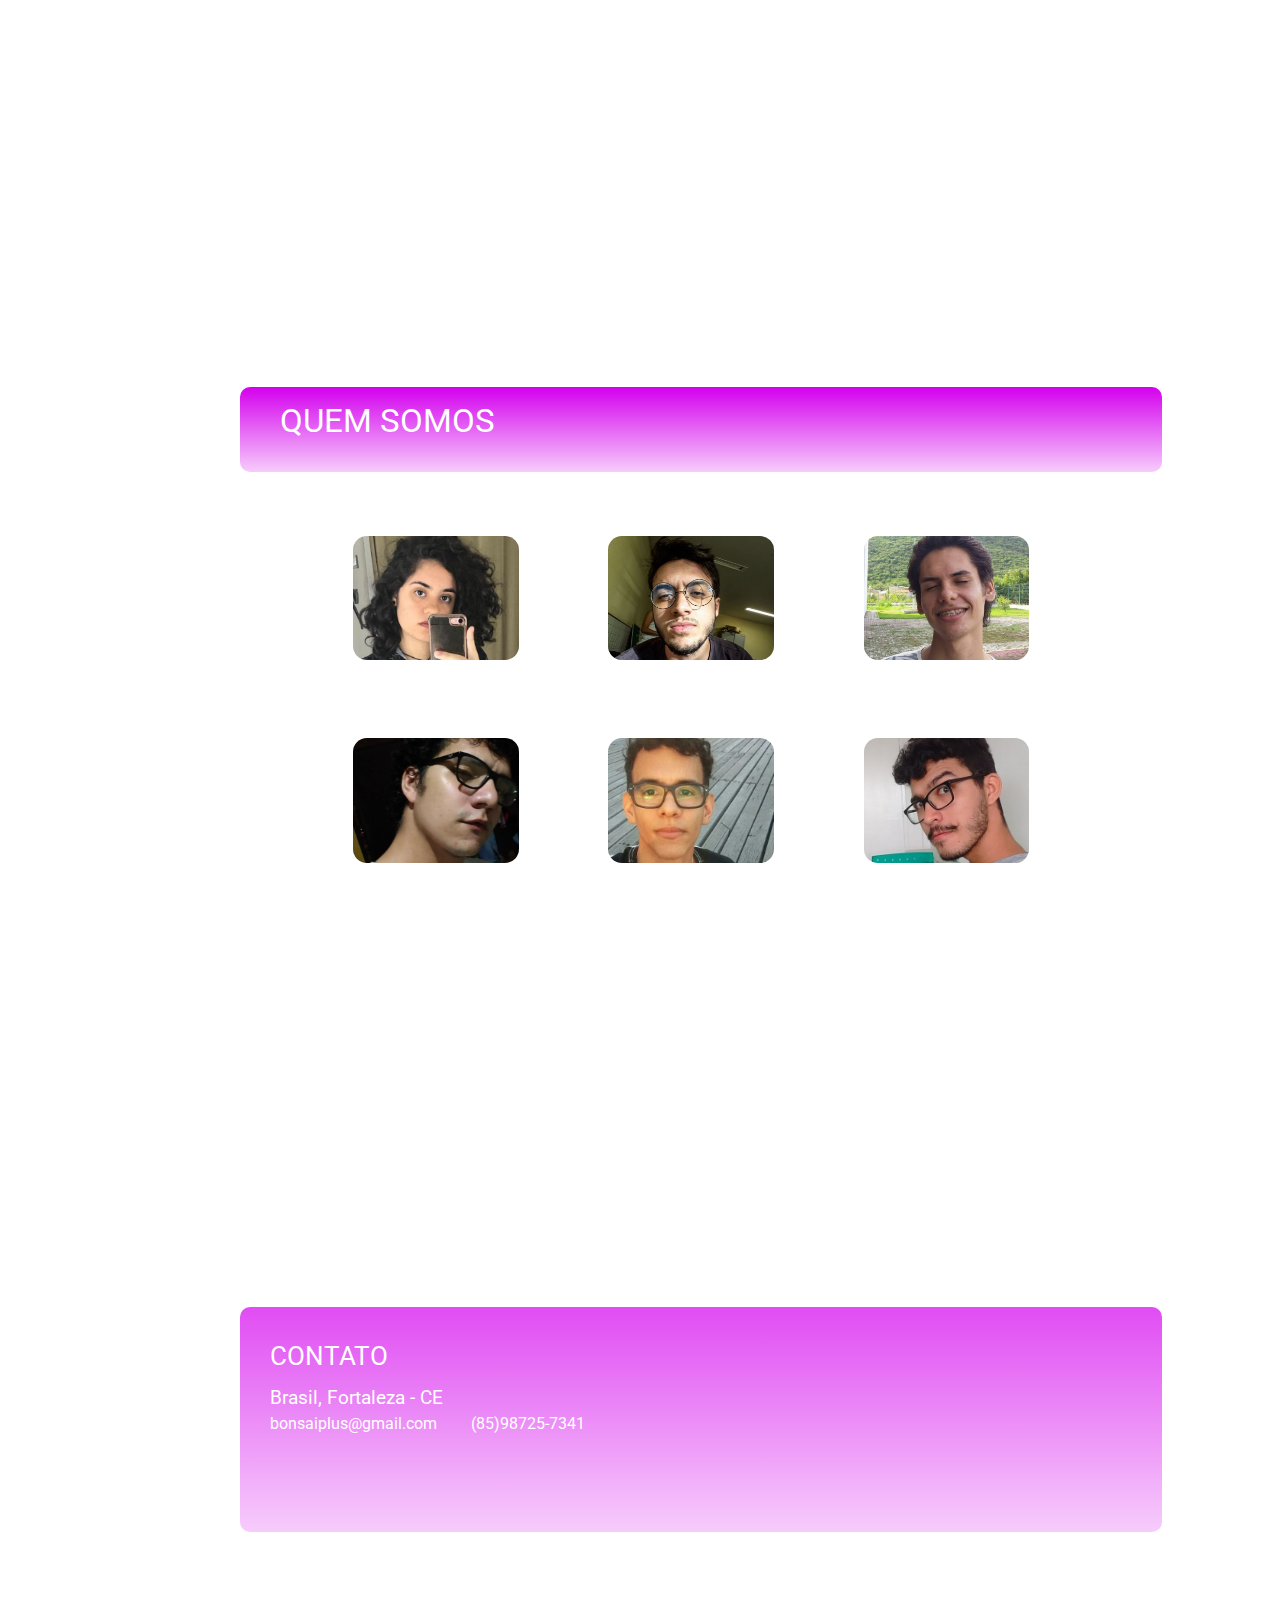
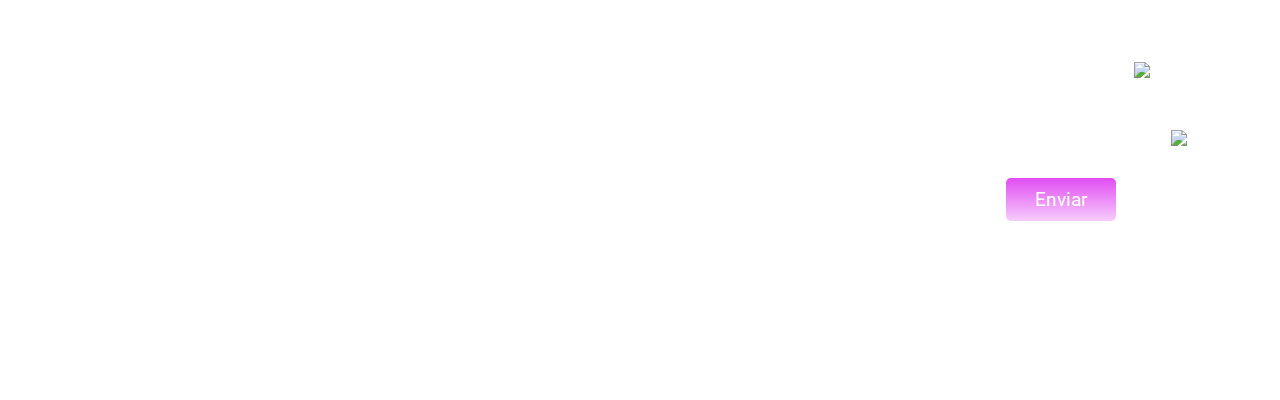
==== commit 079b6919: "Textos alternativos e alert no formulario" ====
--- a/index.html
+++ b/index.html
@@ -41,8 +41,8 @@
 		<!-- SESSÃO INICIO -->
 		<section id="inicio" onmouseenter="mover(1)" onkeydown="mover(1)" onkeyup="mover(1)">
 			<div id=cenario>
-				<img id="inicio-montanha" src="img/montanha01.png" onmouseover="animarArvores('arvores-inicio-montanha')">
-				<img id="arvores-inicio-montanha" src="img/montanha-arvores-inicio.png" ">
+				<img id="inicio-montanha" src="img/montanha01.png" alt="ilutração de montanha em tons de roxo" onmouseover="animarArvores('arvores-inicio-montanha')">
+				<img id="arvores-inicio-montanha" src="img/montanha-arvores-inicio.png" alt="ilutração de árvores em tons de roxo">
 			</div>
 			<div id="inicio-titulo">
 				<div id="inicio-titulo-texto">SOLUÇÕES DIGITAIS<br><span id="inicio-sub-titulo">Plantando ideias, colhendo resultados.</span></div>				
@@ -105,39 +105,39 @@
 			</div>
 			<div id="sobre-imagens">
 				<a href="https://instagram.com/soueuaanac" target="_blank" class="imagens-item" >
-					<img src="img/anac.jpg">
+					<img src="img/anac.jpg" alt="fotografia do rosto de Ana Cláudia, mulher jovem de 20 anos com cabelos pretos na altura dos ombros">
 					<div class="mudanca-img">
 						<div class="sobre-nome">Ana Cláudia	<br><span class="sub-nome">PROGRAMADORA</span></div>
 					</div>
 				</a>
 				<a href="https://www.behance.net/flexadesign" target="_blank" class="imagens-item" >
-					<img src="img/flexa.jpg">
+					<img src="img/flexa.jpg" alt="fotografia do rosto de ulysses flexa, homem jovem de 20 anos usando óculos, possui barba e cabelos pretos e curtos">
 					<div class="mudanca-img">
 						<div class="sobre-nome">Ulysses Flexa<br><span class="sub-nome">ATENDIMENTO</span></div>
 					</div>
 				</a>
 				<a href="https://www.behance.net/vinicixsmarc" target="_blank" class="imagens-item" >
 					<img src="img/vinicius.jpg">
-					<div class="mudanca-img">
+					<div class="mudanca-img" alt="fotografia do rosto de marcos vinicius, homem jovem de 20 anos usando aparelho odontológico, possui cabelos pretos e curtos">
 						<div class="sobre-nome">Marcos Vinícius<br><span class="sub-nome">DESIGNER</span></div>
 					</div>
 				</a>
 				
 				<a href="https://www.behance.net/matbreu" target="_blank" class="imagens-item" id="img-abreu" >
-					<img src="img/abreu.jpg">
+					<img src="img/abreu.jpg" alt="fotografia do rosto de matheus abreu, homem jovem de 20 anos usando óculos, possui cabelos pretos e curtos">
 					<div class="mudanca-img">
 						<div class="sobre-nome">Matheus Abreu<br><span class="sub-nome">DESIGNER</span></div>
 					</div>
 				</a>
 				
 				<a href="https://instagram.com/eugor_gomes" target="_blank" class="imagens-item" >
-					<img src="img/igor.jpg">
+					<img src="img/igor.jpg" alt="fotografia do rosto de igor gomes, homem jovem de 20 anos usando óculos, possui cabelos pretos e curtos">
 					<div class="mudanca-img">
 						<div class="sobre-nome">Igor Gomes<br><span class="sub-nome">DESIGNER</span></div>
 					</div>
 				</a>
 				<div class="imagens-item" id="img-dek" >
-					<img src="img/dek.jpg">
+					<img src="img/dek.jpg" alt="fotografia do rosto de carlos matheus, homem jovem de 20 anos usando óculos, possui barba e cabelos pretos e curtos">
 					<div class="mudanca-img">
 						<div class="sobre-nome">Carlos Matheus <br><span class="sub-nome">PROGRAMADOR</span></div>
 					</div>
@@ -177,7 +177,7 @@
 					<label>Mensagem</label><br>
 					<!--<textarea id="textarea" rols="9" cols="100"></textarea> -->
 					<!-- Botão de envio -->
-					<input class="botao" type="submit" value="Enviar">
+					<input class="botao" onclick="funcao1()"  type="submit" value="Enviar">
 				</form>
 				<!-- Campo de mensagem -->
 				<div contentEditable="true" id="resposta">
@@ -192,8 +192,7 @@
 			<div id="arvores_contatos">
 				<img src="img/arvores_contatos.png" alt="ilutração de árvores em tons de roxo">
 			</div>
-			
-			
+
 		</section>
 
 
--- a/css/main.css
+++ b/css/main.css
@@ -17,6 +17,7 @@
   width: auto;
   height: 100vh;
 }
+
 /*titulo fixo*/
 .titulo{
   position:fixed;
@@ -44,6 +45,7 @@
   top: 0; 
   left: 0; 
   padding-left: 3.125%;
+  white-space: nowrap;
 }
 
 /*especificacao dos items do menu*/
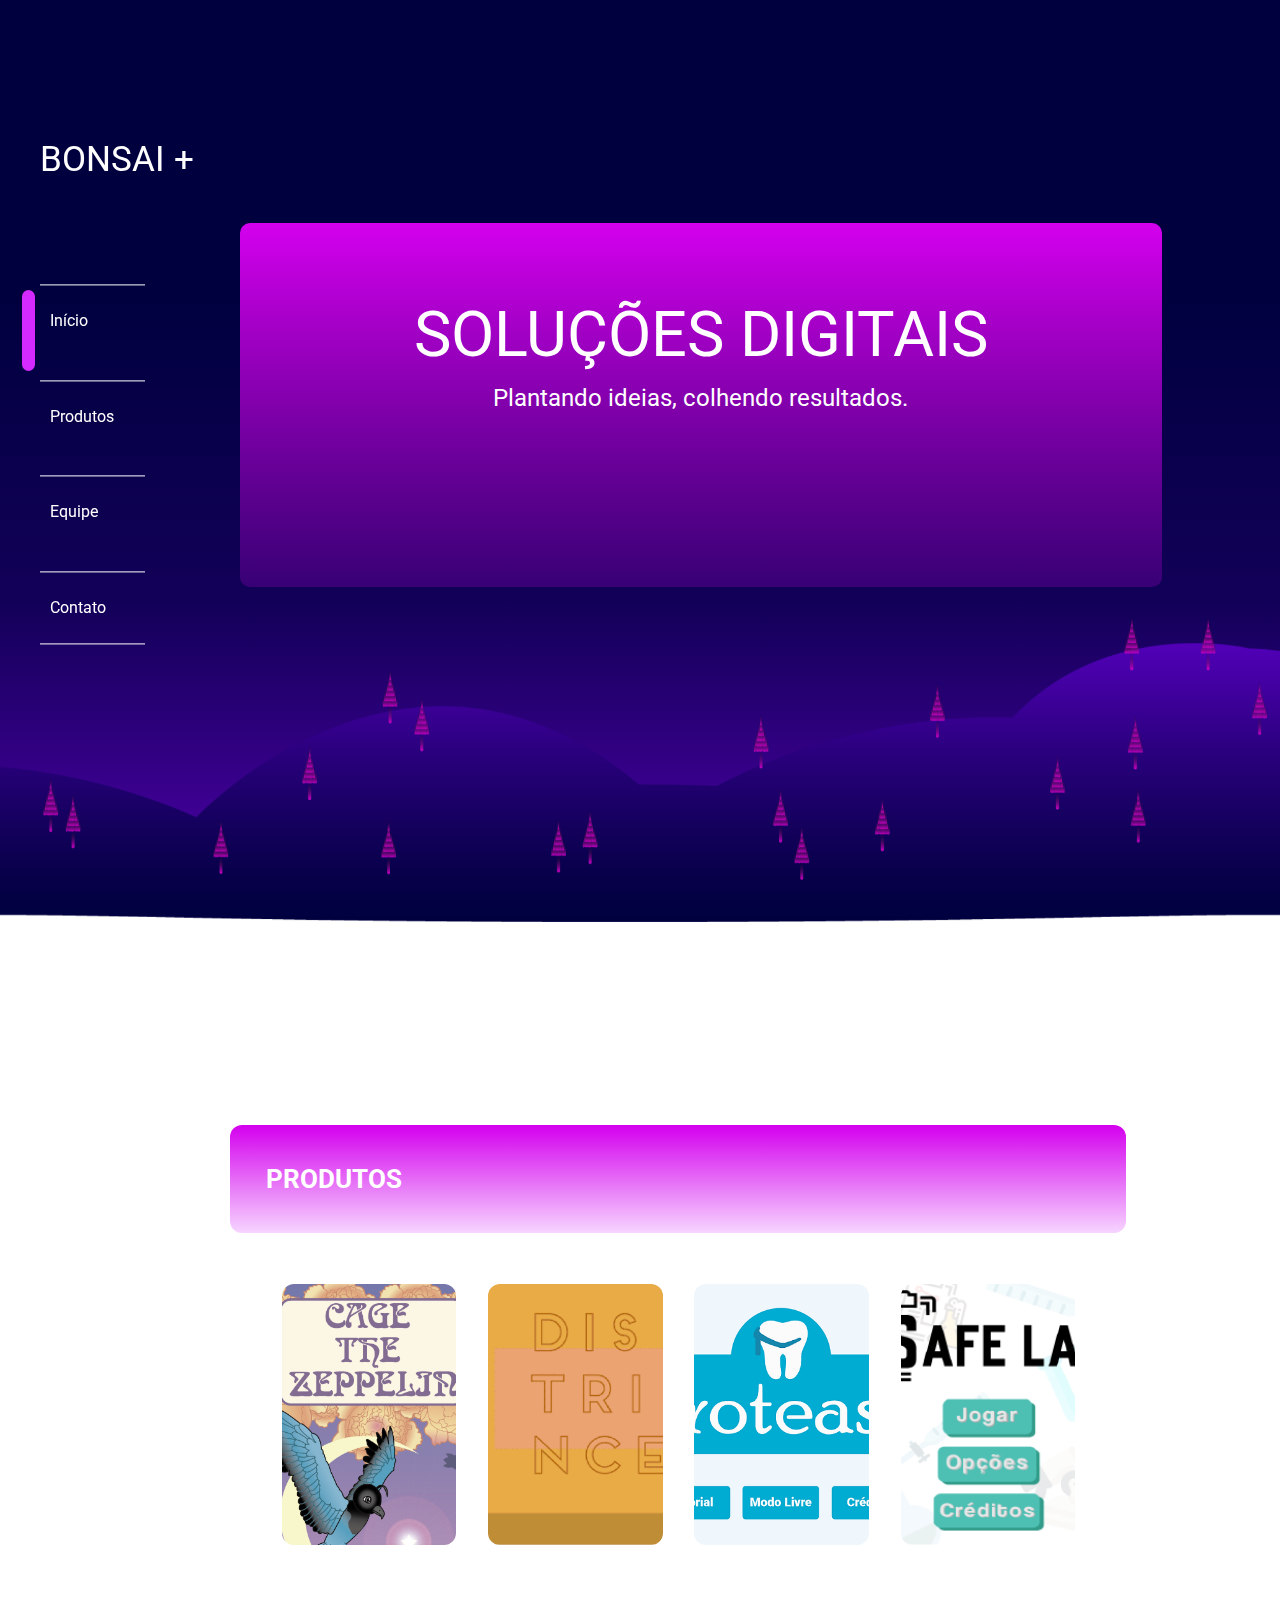
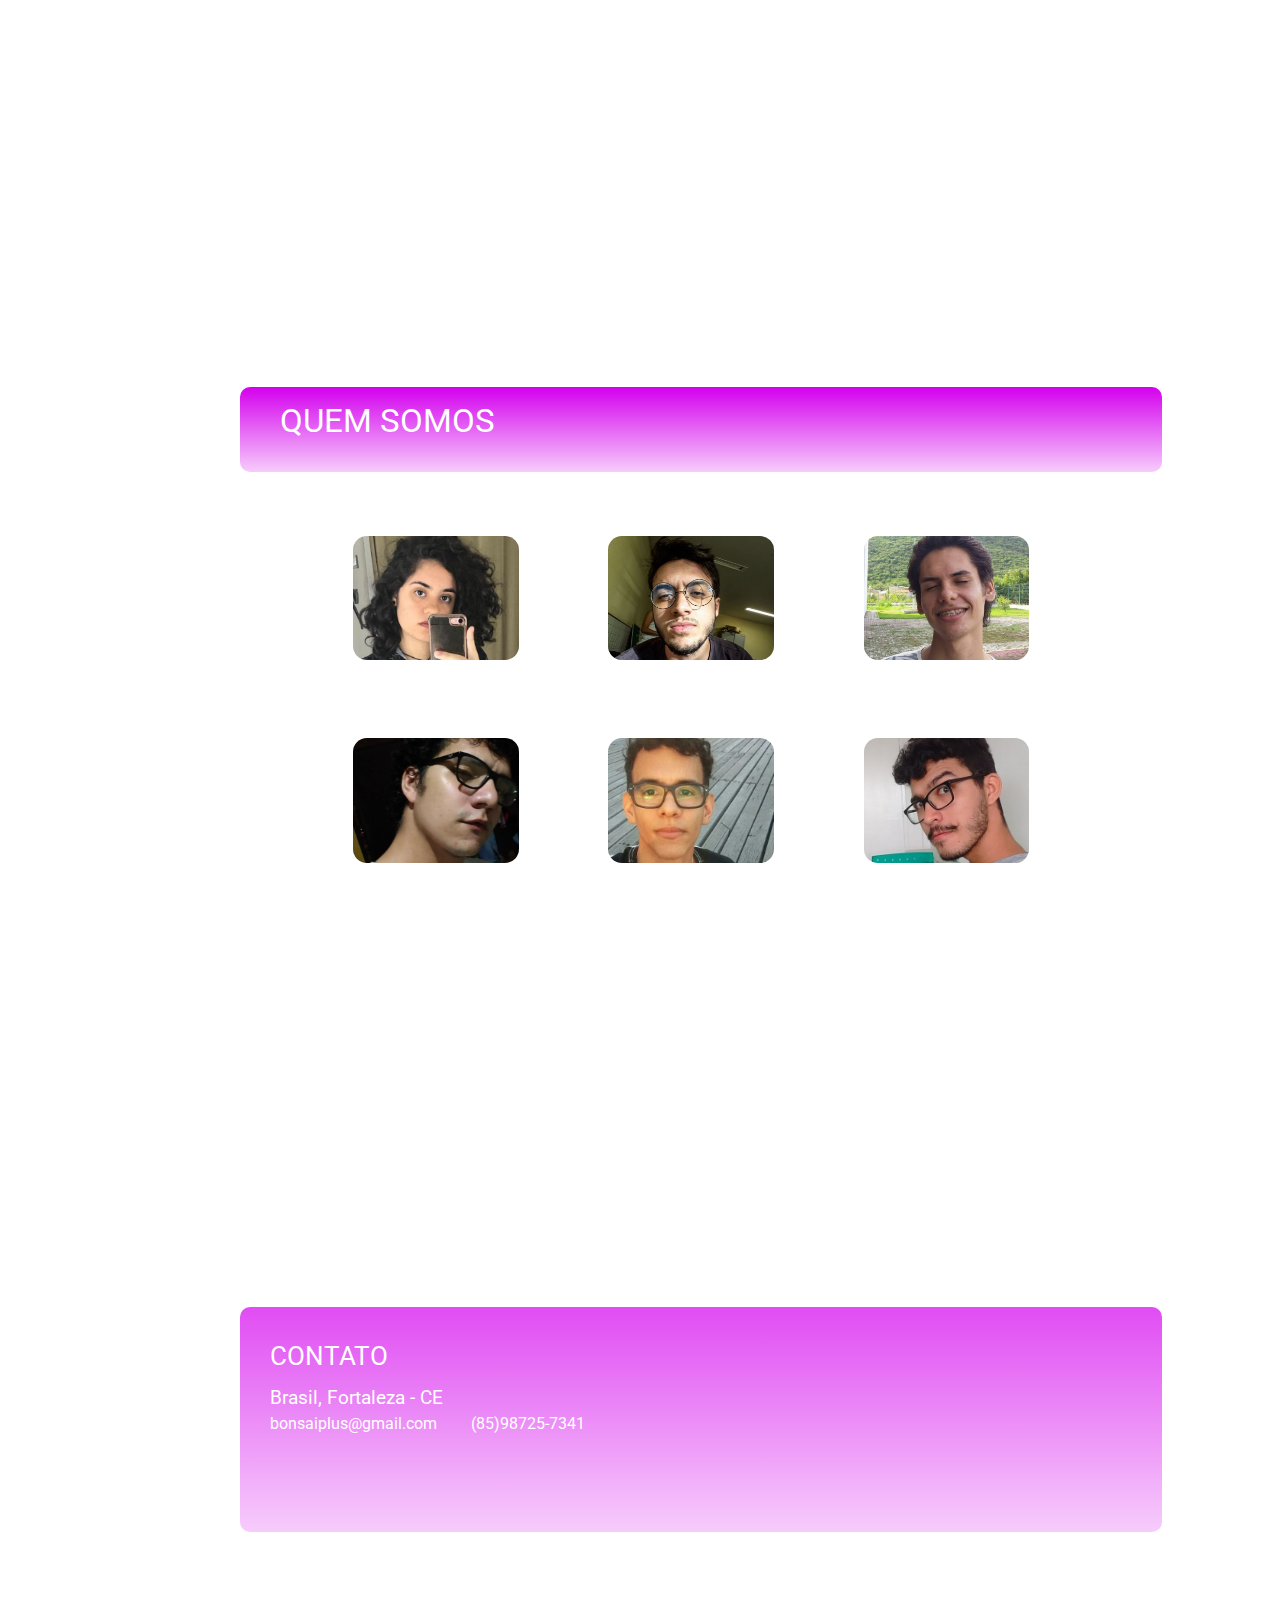
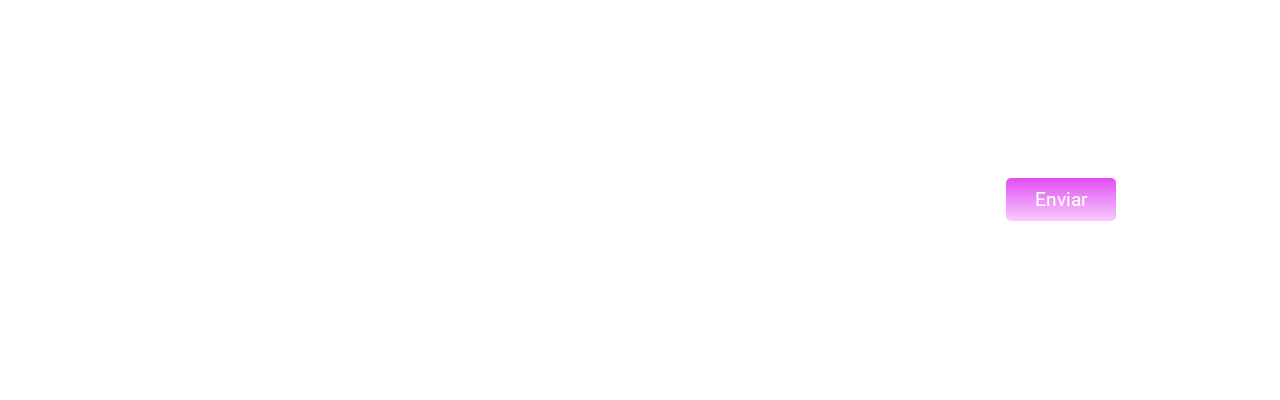
==== commit 45e4017e: "Updateee" ====
--- a/index.html
+++ b/index.html
@@ -24,12 +24,16 @@
 			<div id="titulo-nome">BONSAI +</div>
 		</div>
 
+		<div class="montanha">
+			<img src="img/montanhas.png"  class="img-montanha" alt="ilutração de montanha em tons de roxo com pequenas arvores em cima.">
+		</div>
+
 		<div id="menu-indicador">
-		
+
 		</div>
 
 		<div class="menu">
-<!-- ao clicar em algum botao, ele chama a função que atualiza o local do indicador do menu e vai para a sessao desejada--->
+			<!-- ao clicar em algum botao, ele chama a função que atualiza o local do indicador do menu e vai para a sessao desejada--->
 			<a href="#inicio" class="menu-item" onclick="mover(1)">Início</a>
 			<a href="#produtos" class="menu-item" onclick="mover(2)">Produtos</a>
 			<a href="#sobre" class="menu-item" onclick="mover(3)">Equipe</a>
@@ -40,10 +44,10 @@
 
 		<!-- SESSÃO INICIO -->
 		<section id="inicio" onmouseenter="mover(1)" onkeydown="mover(1)" onkeyup="mover(1)">
-			<div id=cenario>
-				<img id="inicio-montanha" src="img/montanha01.png" alt="ilutração de montanha em tons de roxo" onmouseover="animarArvores('arvores-inicio-montanha')">
-				<img id="arvores-inicio-montanha" src="img/montanha-arvores-inicio.png" alt="ilutração de árvores em tons de roxo">
-			</div>
+<!-- 			<div id=cenario>
+				<img id="inicio-montanha" src="img/montanha01.png" onmouseover="animarArvores('arvores-inicio-montanha')">
+				<img id="arvores-inicio-montanha" src="img/montanha-arvores-inicio.png">
+			</div> -->
 			<div id="inicio-titulo">
 				<div id="inicio-titulo-texto">SOLUÇÕES DIGITAIS<br><span id="inicio-sub-titulo">Plantando ideias, colhendo resultados.</span></div>				
 			</div>
@@ -52,14 +56,19 @@
 
 
 		<!-- SESSÃO PRODUTOS -->
-				<section id="produtos" onmouseenter="mover(2)" onkeydown="mover(2)" onkeyup="mover(2)">
-						<div class="produtos-header">
-				<div class="produtos-titulo">
+		<section id="produtos" onmouseenter="mover(2)" onkeydown="mover(2)" onkeyup="mover(2)">
+
+			<!-- Cabeçalho da Sessão -->
+			<div class="produtos-header">
+				<div class="produtos-titulo"> 
 					<h2>PRODUTOS</h2>
 				</div>
 			</div>
 
+			<!-- Corpo da Sessão -->
 			<div class="produtos-body">
+
+				<!-- Item Clicavel Cage The Zeppelin -->
 				<a href="produtos/cagethezeppelin.html" class="produto" id="ctz">
 					<div class="produto-box">
 						<div class="produto-info">
@@ -68,6 +77,8 @@
 						</div>
 					</div>
 				</a>
+
+				<!-- Item Clicavel Distrince -->
 				<a href="produtos/distrince.html" class="produto" id="dis">
 					<div class="produto-box">
 						<div class="produto-info">
@@ -76,6 +87,8 @@
 						</div>
 					</div>
 				</a>
+
+				<!-- Item Clicavel Proteasy -->
 				<a href="produtos/proteasy.html" class="produto" id="prot">
 					<div class="produto-box">
 						<div class="produto-info">
@@ -84,6 +97,8 @@
 						</div>
 					</div>
 				</a>
+
+				<!-- Item Clicável SafeLab -->
 				<a href="produtos/safelab.html" class="produto" id="safe">
 					<div class="produto-box">
 						<div class="produto-info">
@@ -117,8 +132,8 @@
 					</div>
 				</a>
 				<a href="https://www.behance.net/vinicixsmarc" target="_blank" class="imagens-item" >
-					<img src="img/vinicius.jpg">
-					<div class="mudanca-img" alt="fotografia do rosto de marcos vinicius, homem jovem de 20 anos usando aparelho odontológico, possui cabelos pretos e curtos">
+					<img src="img/vinicius.jpg" alt="fotografia do rosto de marcos vinicius, homem jovem de 20 anos usando aparelho odontológico, possui cabelos pretos e curtos">
+					<div class="mudanca-img">
 						<div class="sobre-nome">Marcos Vinícius<br><span class="sub-nome">DESIGNER</span></div>
 					</div>
 				</a>
@@ -177,20 +192,11 @@
 					<label>Mensagem</label><br>
 					<!--<textarea id="textarea" rols="9" cols="100"></textarea> -->
 					<!-- Botão de envio -->
-					<input class="botao" onclick="funcao1()"  type="submit" value="Enviar">
+					<input class="botao" onclick="funcao1()" type="submit" value="Enviar">
 				</form>
 				<!-- Campo de mensagem -->
 				<div contentEditable="true" id="resposta">
 				</div>
-			</div>
-
-			<!-- Ilustração de montanha -->
-			<div id="montanha_contatos">
-				<img src="img/montanha_contatos.png" alt="ilutração de montanha em tons de roxo">
-			</div>
-			<!-- Ilustração de árvores -->
-			<div id="arvores_contatos">
-				<img src="img/arvores_contatos.png" alt="ilutração de árvores em tons de roxo">
 			</div>
 
 		</section>
--- a/css/main.css
+++ b/css/main.css
@@ -2,12 +2,14 @@
   margin:0;
   height:100%;
 }
+
 /*fonte do corpo é roboto, e o gradiente é esse aí do roxo pro roxo mais rosa*/
 body{
 
   font-family: 'Roboto', sans-serif;
   background-image:linear-gradient(#00003F,#00003F,#120058,#4F00AA);
   background-attachment: fixed;
+
 }
 /*criando as sessoes do site*/
 section {
@@ -32,6 +34,25 @@
   */z-index: 2;
 
 }
+
+.montanha {
+  position: fixed;
+  left: 0;
+  bottom:0;
+  width: 98.5vw;
+  height: 40vh;
+  z-index: 99;
+  pointer-events: none;
+}
+
+.img-montanha {
+  position: absolute;
+  bottom: -6%;
+  left: 0;
+  height: 100%;
+  width: 400%
+}
+
 /*especificacoes de local e tamanho do menu, que é uma flex box*/
 .menu {
   position: fixed; 
@@ -41,7 +62,7 @@
   justify-content: space-between;
   width: 8.2%;
   height: 40%; 
-  z-index: 1;
+  z-index: 100;
   top: 0; 
   left: 0; 
   padding-left: 3.125%;
--- a/css/produtos.css
+++ b/css/produtos.css
@@ -1,11 +1,21 @@
+
+/*Cores do texto da sessão*/
 #produtos {
 	color: white;
 }
 
+
+
+
+/*Removendo decorações padrão de links*/
 #produtos a {
 	text-decoration: none;
 }
 
+
+
+
+/*Header da sessão*/
 .produtos-header {
 	position: relative;
 	top: 25%;
@@ -16,6 +26,10 @@
 	background-image: linear-gradient(#D400EE, rgba(212, 42, 255,0.2));
 }
 
+
+
+
+/*Título da sessão*/
 .produtos-titulo {
 	position: relative;
 	top: 50%;
@@ -28,6 +42,10 @@
 	margin: 0;
 }
 
+
+
+
+/*Body da Sessão com flexbox dos recursos*/
 .produtos-body {
 	position: relative;
 	display: flex;
@@ -39,7 +57,6 @@
 	height: 29%;
 	margin: 0;
 }
-
 
 .produto {
 	width: 100%;
@@ -55,6 +72,7 @@
 	margin-left: 0;
 }
 
+/*Definindo imagens dos produtos*/
 #ctz {
 	background-image: url("../img/thumbs/ctz.png");
 }
@@ -64,13 +82,17 @@
 }
 
 #prot {
-	background-color: blue;
+	background-image: url("../img/thumbs/proteasy.png");
 }
 
 #safe {
 	background-image: url("../img/thumbs/safelab.png");
 }
 
+
+
+
+/*Caixa informativa do produto para o mouse hover*/
 .produto-box {
 	position: relative;
 	width: 100%;
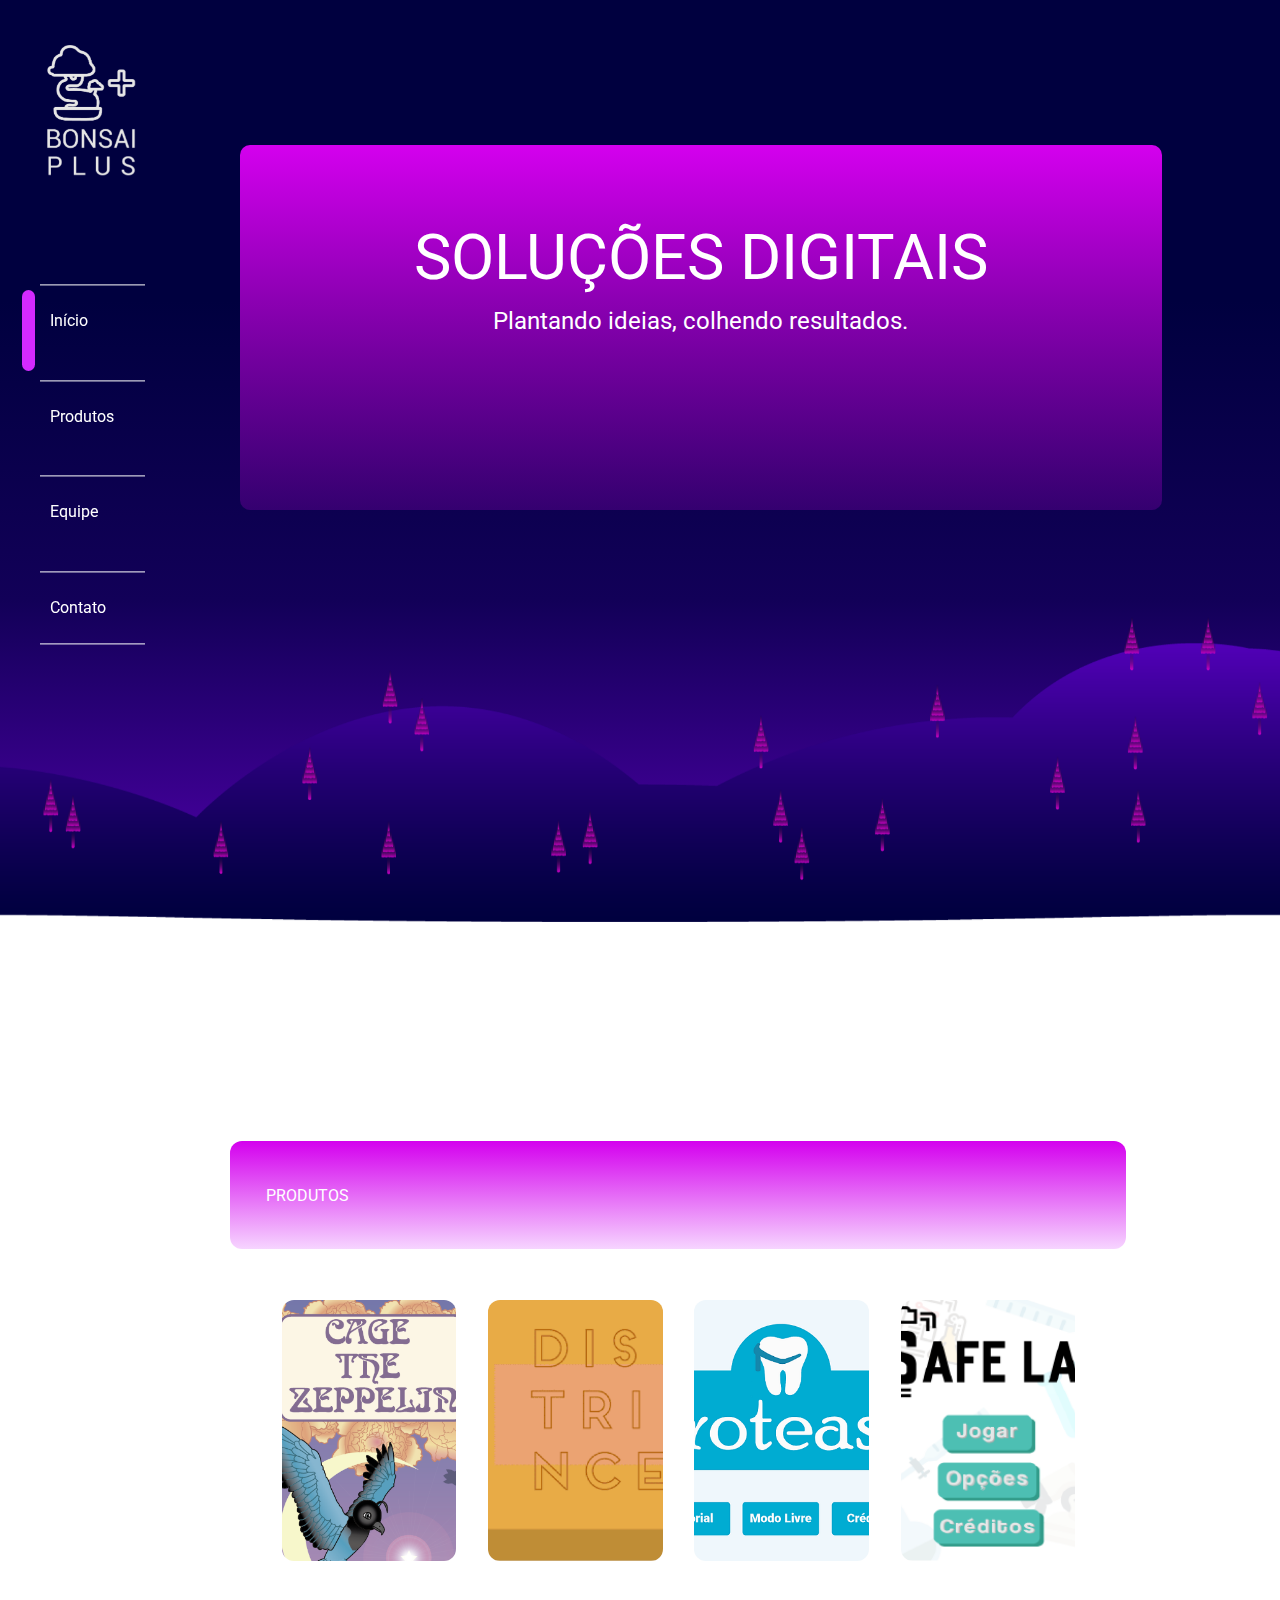
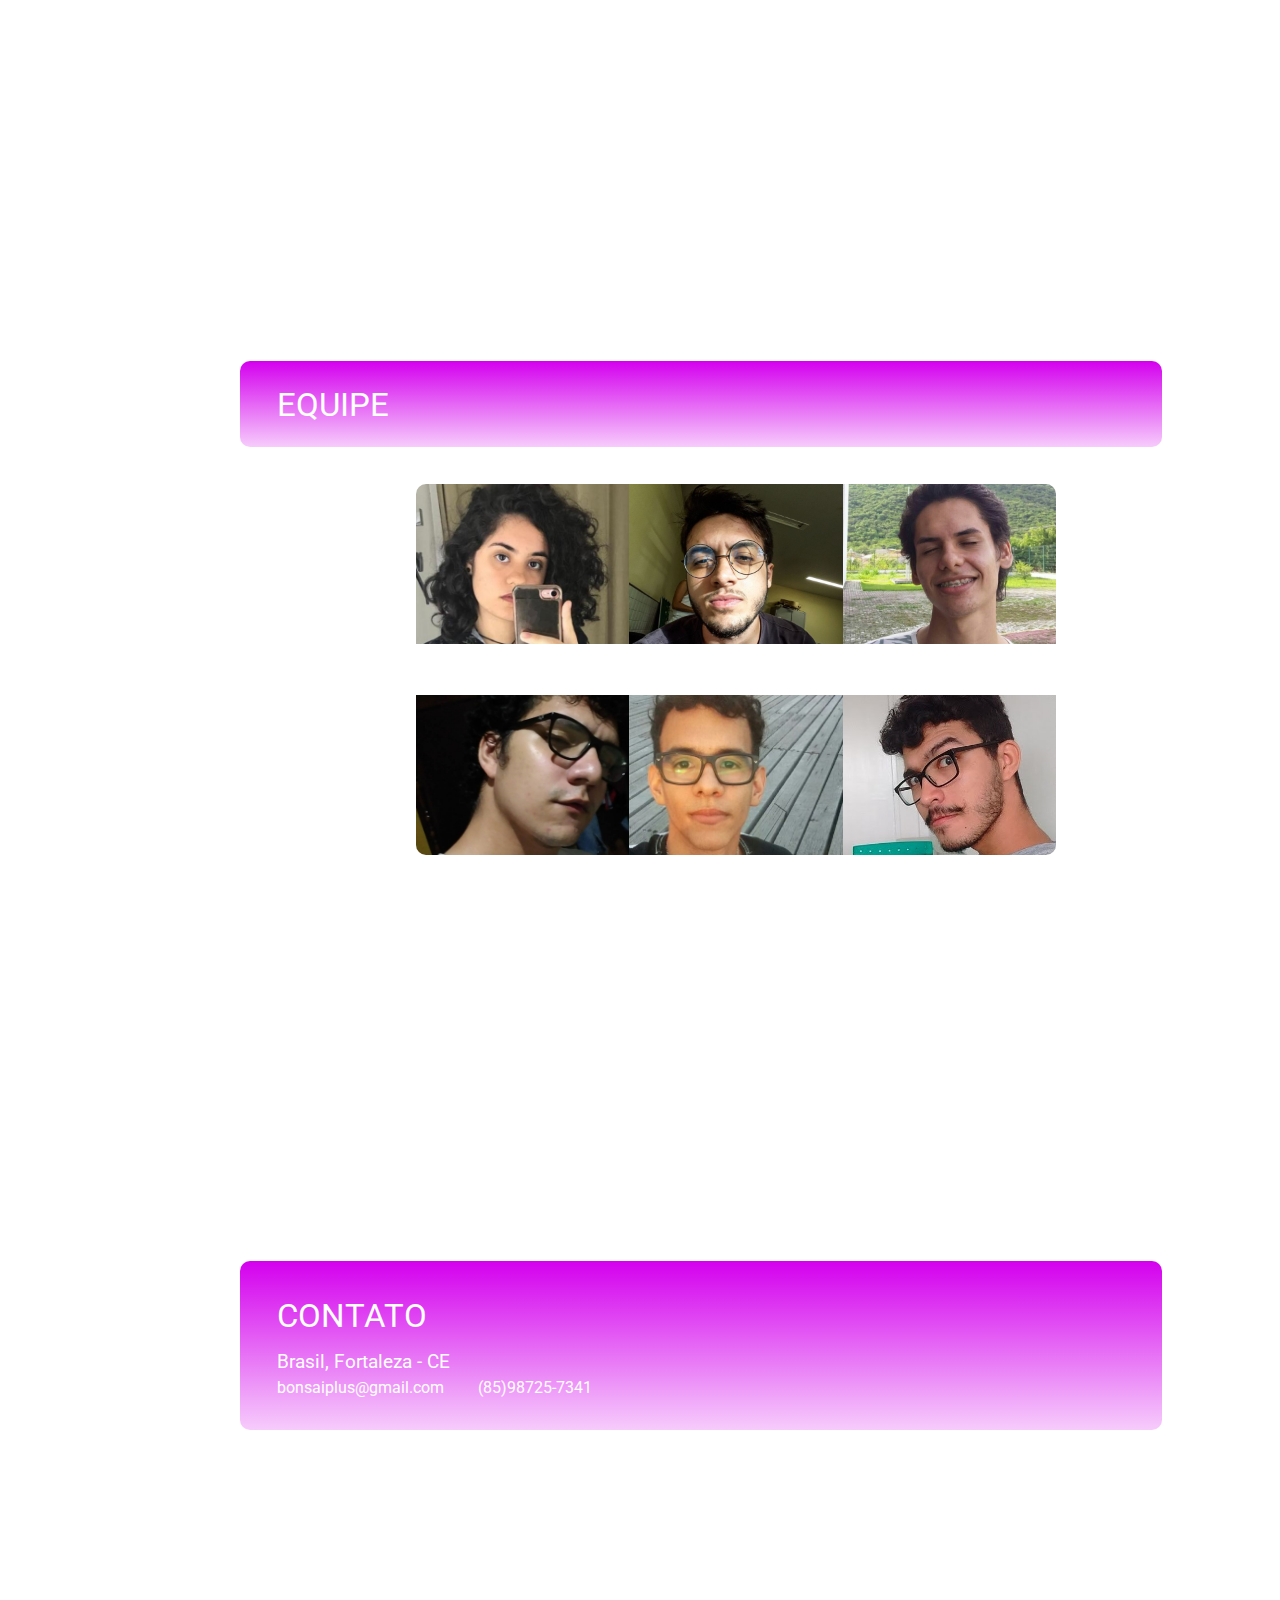
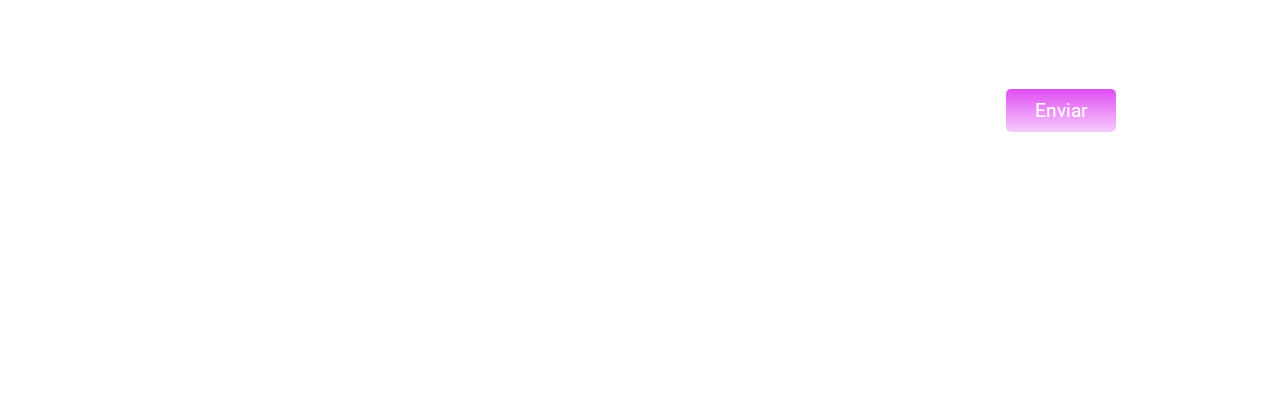
==== commit 6018f4da: "Update do cão" ====
--- a/index.html
+++ b/index.html
@@ -1,218 +1,215 @@
-<!DOCTYPE html>
-<html>
-<head>
-	<meta name="viewport" content="width=device-width,initial-scale=1,maximum-scale=1,user-scalable=no">
-	<meta http-equiv="X-UA-Compatible" content="IE=edge,chrome=1">
-	<meta name="HandheldFriendly" content="true">
-	<title>Bonsai Plus</title>
-
-	<!-- CSS -->
-	<link rel="stylesheet" type="text/css" href="css/main.css" >
-	<link rel="stylesheet" type="text/css" href="css/inicio.css" >
-	<link rel="stylesheet" type="text/css" href="css/produtos.css" >
-	<link rel="stylesheet" type="text/css" href="css/sobre.css" >
-	<link rel="stylesheet" type="text/css" href="css/contato.css" >
-	<link rel="stylesheet" type="tex/css" href="css/bootstrap.min.css">
-
-	<!-- Fonte -->
-	<link href="https://fonts.googleapis.com/css?family=Roboto&display=swap" rel="stylesheet">
-</head>
-<body>
-	<main>
-		
-		<div class="titulo">
-			<div id="titulo-nome">BONSAI +</div>
-		</div>
-
-		<div class="montanha">
-			<img src="img/montanhas.png"  class="img-montanha" alt="ilutração de montanha em tons de roxo com pequenas arvores em cima.">
-		</div>
-
-		<div id="menu-indicador">
-
-		</div>
-
-		<div class="menu">
-			<!-- ao clicar em algum botao, ele chama a função que atualiza o local do indicador do menu e vai para a sessao desejada--->
-			<a href="#inicio" class="menu-item" onclick="mover(1)">Início</a>
-			<a href="#produtos" class="menu-item" onclick="mover(2)">Produtos</a>
-			<a href="#sobre" class="menu-item" onclick="mover(3)">Equipe</a>
-			<a href="#contato" id="menu-ultimo-item" class="menu-item" onclick="mover(4)">Contato</a>
-
-		</div>
-
-
-		<!-- SESSÃO INICIO -->
-		<section id="inicio" onmouseenter="mover(1)" onkeydown="mover(1)" onkeyup="mover(1)">
-<!-- 			<div id=cenario>
-				<img id="inicio-montanha" src="img/montanha01.png" onmouseover="animarArvores('arvores-inicio-montanha')">
-				<img id="arvores-inicio-montanha" src="img/montanha-arvores-inicio.png">
-			</div> -->
-			<div id="inicio-titulo">
-				<div id="inicio-titulo-texto">SOLUÇÕES DIGITAIS<br><span id="inicio-sub-titulo">Plantando ideias, colhendo resultados.</span></div>				
-			</div>
-		</section>
-
-
-
-		<!-- SESSÃO PRODUTOS -->
-		<section id="produtos" onmouseenter="mover(2)" onkeydown="mover(2)" onkeyup="mover(2)">
-
-			<!-- Cabeçalho da Sessão -->
-			<div class="produtos-header">
-				<div class="produtos-titulo"> 
-					<h2>PRODUTOS</h2>
-				</div>
-			</div>
-
-			<!-- Corpo da Sessão -->
-			<div class="produtos-body">
-
-				<!-- Item Clicavel Cage The Zeppelin -->
-				<a href="produtos/cagethezeppelin.html" class="produto" id="ctz">
-					<div class="produto-box">
-						<div class="produto-info">
-							<h3>Cage The Zeppelin</h3>
-							<p>#jogo</p>
-						</div>
-					</div>
-				</a>
-
-				<!-- Item Clicavel Distrince -->
-				<a href="produtos/distrince.html" class="produto" id="dis">
-					<div class="produto-box">
-						<div class="produto-info">
-							<h3>Distrince</h3>
-							<p>#educação</p>
-						</div>
-					</div>
-				</a>
-
-				<!-- Item Clicavel Proteasy -->
-				<a href="produtos/proteasy.html" class="produto" id="prot">
-					<div class="produto-box">
-						<div class="produto-info">
-							<h3>Proteasy</h3>
-							<p>#odonto</p>
-						</div>
-					</div>
-				</a>
-
-				<!-- Item Clicável SafeLab -->
-				<a href="produtos/safelab.html" class="produto" id="safe">
-					<div class="produto-box">
-						<div class="produto-info">
-							<h3>SafeLab</h3>
-							<p>#jogo #educação</p>
-						</div>
-					</div>
-				</a>
-			</div>
-
-		</section>
-
-
-
-		<!-- SESSÃO SOBRE -->
-		<section id="sobre" onmouseenter="mover(3)" onkeydown="mover(3)" onkeyup="mover(3)" >
-			<div id="sobre-titulo">
-				<div id="sobre-titulo-texto">QUEM SOMOS </div>
-			</div>
-			<div id="sobre-imagens">
-				<a href="https://instagram.com/soueuaanac" target="_blank" class="imagens-item" >
-					<img src="img/anac.jpg" alt="fotografia do rosto de Ana Cláudia, mulher jovem de 20 anos com cabelos pretos na altura dos ombros">
-					<div class="mudanca-img">
-						<div class="sobre-nome">Ana Cláudia	<br><span class="sub-nome">PROGRAMADORA</span></div>
-					</div>
-				</a>
-				<a href="https://www.behance.net/flexadesign" target="_blank" class="imagens-item" >
-					<img src="img/flexa.jpg" alt="fotografia do rosto de ulysses flexa, homem jovem de 20 anos usando óculos, possui barba e cabelos pretos e curtos">
-					<div class="mudanca-img">
-						<div class="sobre-nome">Ulysses Flexa<br><span class="sub-nome">ATENDIMENTO</span></div>
-					</div>
-				</a>
-				<a href="https://www.behance.net/vinicixsmarc" target="_blank" class="imagens-item" >
-					<img src="img/vinicius.jpg" alt="fotografia do rosto de marcos vinicius, homem jovem de 20 anos usando aparelho odontológico, possui cabelos pretos e curtos">
-					<div class="mudanca-img">
-						<div class="sobre-nome">Marcos Vinícius<br><span class="sub-nome">DESIGNER</span></div>
-					</div>
-				</a>
-				
-				<a href="https://www.behance.net/matbreu" target="_blank" class="imagens-item" id="img-abreu" >
-					<img src="img/abreu.jpg" alt="fotografia do rosto de matheus abreu, homem jovem de 20 anos usando óculos, possui cabelos pretos e curtos">
-					<div class="mudanca-img">
-						<div class="sobre-nome">Matheus Abreu<br><span class="sub-nome">DESIGNER</span></div>
-					</div>
-				</a>
-				
-				<a href="https://instagram.com/eugor_gomes" target="_blank" class="imagens-item" >
-					<img src="img/igor.jpg" alt="fotografia do rosto de igor gomes, homem jovem de 20 anos usando óculos, possui cabelos pretos e curtos">
-					<div class="mudanca-img">
-						<div class="sobre-nome">Igor Gomes<br><span class="sub-nome">DESIGNER</span></div>
-					</div>
-				</a>
-				<div class="imagens-item" id="img-dek" >
-					<img src="img/dek.jpg" alt="fotografia do rosto de carlos matheus, homem jovem de 20 anos usando óculos, possui barba e cabelos pretos e curtos">
-					<div class="mudanca-img">
-						<div class="sobre-nome">Carlos Matheus <br><span class="sub-nome">PROGRAMADOR</span></div>
-					</div>
-				</div>
-
-			</div>
-		</section>
-
-
-
-
-		<!-- SESSÃO CONTATO -->
-		<section id="contato"onmouseenter="mover(4)" onkeydown="mover(4)" onkeyup="mover(4)">
-			
-			<!-- Título da sessão e dados da equipe -->
-			<div id="dados">
-				<div id="dados-texto">
-					<!-- Título -->
-					<div id="texto1">CONTATO</div>
-					<!-- Localização -->
-					<div id="texto2">Brasil, Fortaleza - CE</div>
-					<!-- Contatos -->
-					<div id="texto3">bonsaiplus@gmail.com (85)98725-7341</div>
-				</div>	
-			</div>
-
-			<!-- Formulário para envio de mensagens -->
-			<div id="formulario">
-				<form >
-					<!-- Campo de nome -->
-					<label>Nome</label><br>
-					<input type="text" name="Nome"><br>
-					<!-- Campo de email -->
-					<label>E-mail</label></label><br>
-					<input type="text" name="E-mail"><br>
-					<!-- Título do campo de mensagem -->
-					<label>Mensagem</label><br>
-					<!--<textarea id="textarea" rols="9" cols="100"></textarea> -->
-					<!-- Botão de envio -->
-					<input class="botao" onclick="funcao1()" type="submit" value="Enviar">
-				</form>
-				<!-- Campo de mensagem -->
-				<div contentEditable="true" id="resposta">
-				</div>
-			</div>
-
-		</section>
-
-
-	</main>
-
-	<!-- JAVASCRIPT -->
-
-	<script src="js/jquery-3.4.1.min.js"></script>
-	<script src="js/main.js"></script>
-	<script src="js/inicio.js"></script>
-	<script src="js/produtos.js"></script>
-	<script src="js/sobre.js"></script>
-	<script src="js/contato.js"></script>
-	<script src="js/bootstrap.min.js"></script>
-
-</body>
+<!DOCTYPE html>
+<html>
+<head>
+	<meta name="viewport" content="width=device-width,initial-scale=1,maximum-scale=1,user-scalable=no">
+	<meta http-equiv="X-UA-Compatible" content="IE=edge,chrome=1">
+	<meta name="HandheldFriendly" content="true">
+	<title>Bonsai Plus</title>
+
+	<!-- CSS -->
+	<link rel="stylesheet" type="text/css" href="css/main.css" >
+	<link rel="stylesheet" type="text/css" href="css/inicio.css" >
+	<link rel="stylesheet" type="text/css" href="css/produtos.css" >
+	<link rel="stylesheet" type="text/css" href="css/sobre.css" >
+	<link rel="stylesheet" type="text/css" href="css/contato.css" >
+	<link rel="stylesheet" type="tex/css" href="css/bootstrap.min.css">
+
+	<!-- Fonte -->
+	<link href="https://fonts.googleapis.com/css?family=Roboto&display=swap" rel="stylesheet">
+</head>
+<body>
+	<main>
+		
+		<div class="titulo">
+			<div id="titulo-nome"><img src="img/logo.png"></div>
+		</div>
+		<div class="montanha">
+			<img src="img/montanhas.png"  class="img-montanha" alt="ilutração de montanha em tons de roxo com pequenas arvores em cima.">
+		</div>
+		<div id="menu-indicador">
+
+		</div>
+
+		<div class="menu">
+			<!-- ao clicar em algum botao, ele chama a função que atualiza o local do indicador do menu e vai para a sessao desejada--->
+			<a href="#inicio" class="menu-item" onclick="mover(1)">Início</a>
+			<a href="#produtos" class="menu-item" onclick="mover(2)">Produtos</a>
+			<a href="#sobre" class="menu-item" onclick="mover(3)">Equipe</a>
+			<a href="#contato" id="menu-ultimo-item" class="menu-item" onclick="mover(4)">Contato</a>
+
+		</div>
+
+
+		<!-- SESSÃO INICIO -->
+		<section id="inicio" onmouseenter="mover(1)" onkeydown="mover(1)" onkeyup="mover(1)">
+			
+			<div id="inicio-titulo">
+				<div id="inicio-titulo-texto">SOLUÇÕES DIGITAIS<br><span id="inicio-sub-titulo">Plantando ideias, colhendo resultados.</span></div>				
+			</div>
+		</section>
+
+
+
+		<!-- SESSÃO PRODUTOS -->
+		<section id="produtos" onmouseenter="mover(2)" onkeydown="mover(2)" onkeyup="mover(2)">
+
+			<!-- Cabeçalho da Sessão -->
+			<div class="produtos-header">
+				<div class="produtos-titulo"> 
+					<p>PRODUTOS</p>
+				</div>
+			</div>
+<!-- Corpo da Sessão -->
+			<div class="produtos-body">
+				<!-- Item Clicavel Cage The Zeppelin -->
+				<a href="produtos/cagethezeppelin.html" class="produto" id="ctz">
+					<div class="produto-box">
+						<div class="produto-info">
+							<h3>Cage The Zeppelin</h3>
+							<p>#jogo</p>
+						</div>
+					</div>
+				</a>
+
+				<!-- Item Clicavel Distrince -->
+				<a href="produtos/distrince.html" class="produto" id="dis">
+					<div class="produto-box">
+						<div class="produto-info">
+							<h3>Distrince</h3>
+							<p>#educação</p>
+						</div>
+					</div>
+				</a>
+
+				<!-- Item Clicavel Proteasy -->
+				<a href="produtos/proteasy.html" class="produto" id="prot">
+					<div class="produto-box">
+						<div class="produto-info">
+							<h3>Proteasy</h3>
+							<p>#odonto</p>
+						</div>
+					</div>
+				</a>
+
+				<!-- Item Clicável SafeLab -->
+				<a href="produtos/safelab.html" class="produto" id="safe">
+					<div class="produto-box">
+						<div class="produto-info">
+							<h3>SafeLab</h3>
+							<p>#jogo #educação</p>
+						</div>
+					</div>
+				</a>
+			</div>
+
+		</section>
+
+
+
+		<!-- SESSÃO SOBRE -->
+		<section id="sobre" onmouseenter="mover(3)" onkeydown="mover(3)" onkeyup="mover(3)" >
+			<div id="sobre-titulo">
+				<div id="sobre-titulo-texto">EQUIPE </div>
+			</div>
+
+			<!-- campo com imagens das pessoas -->
+			<div id="sobre-imagens">
+				<a href="https://vimeo.com/0anac0" target="_blank" class="imagens-item"  >
+					<img class="up-esquerda" src="img/anac.jpg" alt="fotografia do rosto de Ana Cláudia, mulher jovem de 20 anos com cabelos pretos na altura dos ombros">
+					<div class="mudanca-img up-esquerda">
+						<div class="sobre-nome">Ana Cláudia	<br><span class="sub-nome">PROGRAMADORA</span></div>
+					</div>
+				</a>
+				<a href="https://www.behance.net/flexadesign" target="_blank" class="imagens-item" >
+					<img src="img/flexa.jpg"  alt="fotografia do rosto de ulysses flexa, homem jovem de 20 anos usando óculos, possui barba e cabelos pretos e curtos">
+					<div class="mudanca-img ">
+						<div class="sobre-nome">Ulysses Flexa<br><span class="sub-nome">ATENDIMENTO</span></div>
+					</div>
+				</a>
+				<a href="https://www.behance.net/vinicixsmarc" target="_blank" class="imagens-item" >
+					<img src="img/vinicius.jpg" alt="fotografia do rosto de marcos vinicius, homem jovem de 20 anos usando aparelho odontológico, possui cabelos pretos e curtos" class="up-direita">
+					<div class="mudanca-img up-direita">
+						<div class="sobre-nome">Marcos Vinícius<br><span class="sub-nome">DESIGNER</span></div>
+					</div>
+				</a>
+				
+				<a href="https://www.behance.net/matbreu" target="_blank" class="imagens-item" id="img-abreu" >
+					<img src="img/abreu.jpg" class="down-esquerda"  alt="fotografia do rosto de matheus abreu, homem jovem de 20 anos usando óculos, possui cabelos pretos e curtos">
+					<div class="mudanca-img down-esquerda">
+						<div class="sobre-nome">Matheus Abreu<br><span class="sub-nome">DESIGNER</span></div>
+					</div>
+				</a>
+				
+				<a href="https://instagram.com/eugor_gomes" target="_blank" class="imagens-item" >
+					<img src="img/igor.jpg" alt="fotografia do rosto de igor gomes, homem jovem de 20 anos usando óculos, possui cabelos pretos e curtos">
+					<div class="mudanca-img">
+						<div class="sobre-nome">Igor Gomes<br><span class="sub-nome">DESIGNER</span></div>
+					</div>
+				</a>
+				<a href="https://www.instagram.com/cmatheusdek/?hl=pt-br" target="_blank" class="imagens-item" id="img-dek"  >
+					<img src="img/dek.jpg"  alt="fotografia do rosto de carlos matheus, homem jovem de 20 anos usando óculos, possui barba e cabelos pretos e curtos" class="down-direita">
+					<div class="mudanca-img">
+						<div class="sobre-nome">Carlos Matheus <br><span class="sub-nome">PROGRAMADOR</span></div>
+					</div>
+				</a>
+
+			</div>
+		</section>
+
+
+
+
+		<!-- SESSÃO CONTATO -->
+		<section id="contato"onmouseenter="mover(4)" onkeydown="mover(4)" onkeyup="mover(4)">
+			
+			<!-- Título da sessão e dados da equipe -->
+			<div id="dados">
+				<div id="dados-texto">
+					<!-- Título -->
+					<div id="texto1">CONTATO</div>
+					<!-- Localização -->
+					<div id="texto2">Brasil, Fortaleza - CE</div>
+					<!-- Contatos -->
+					<div id="texto3">bonsaiplus@gmail.com (85)98725-7341</div>
+				</div>	
+			</div>
+
+			<!-- Formulário para envio de mensagens -->
+			<div id="formulario">
+				<form >
+					<!-- Campo de nome -->
+					<label>Nome</label><br>
+					<input type="text" name="Nome"><br>
+					<!-- Campo de email -->
+					<label>E-mail</label></label><br>
+					<input type="text" name="E-mail"><br>
+					<!-- Título do campo de mensagem -->
+					<label>Mensagem</label><br>
+					<!--<textarea id="textarea" rols="9" cols="100"></textarea> -->
+					<!-- Botão de envio -->
+					<input class="botao" type="submit" onclick="funcao1()" value="Enviar">
+				</form>
+				<!-- Campo de mensagem -->
+				<div contentEditable="true" id="resposta">
+				</div>
+			</div>
+
+			
+			
+		</section>
+
+
+	</main>
+
+	<!-- JAVASCRIPT -->
+
+	<script src="js/jquery-3.4.1.min.js"></script>
+	<script src="js/main.js"></script>
+	<script src="js/inicio.js"></script>
+	<script src="js/produtos.js"></script>
+	<script src="js/sobre.js"></script>
+	<script src="js/contato.js"></script>
+	<script src="js/bootstrap.min.js"></script>
+
+</body>
 </html>--- a/css/main.css
+++ b/css/main.css
@@ -1,113 +1,115 @@
-html,body{
-  margin:0;
-  height:100%;
-}
-
-/*fonte do corpo é roboto, e o gradiente é esse aí do roxo pro roxo mais rosa*/
-body{
-
-  font-family: 'Roboto', sans-serif;
-  background-image:linear-gradient(#00003F,#00003F,#120058,#4F00AA);
-  background-attachment: fixed;
-
-}
-/*criando as sessoes do site*/
-section {
-  position: relative;
-  top: 0;
-  left: 0;
-  width: auto;
-  height: 100vh;
-}
-
-/*titulo fixo*/
-.titulo{
-  position:fixed;
-  z-index: 1;
-  font-size:35px;
-  color:white; 
-  top:0;
-  width:100%;
-  height:20%;
-
-  /*background-image: linear-gradient(rgba(00,00,63,1),rgba(00,00,63,1),rgba(00,00,63,1),rgba(00,00,63,0));
-  */z-index: 2;
-
-}
-
-.montanha {
-  position: fixed;
-  left: 0;
-  bottom:0;
-  width: 98.5vw;
-  height: 40vh;
-  z-index: 99;
-  pointer-events: none;
-}
-
-.img-montanha {
-  position: absolute;
-  bottom: -6%;
-  left: 0;
-  height: 100%;
-  width: 400%
-}
-
-/*especificacoes de local e tamanho do menu, que é uma flex box*/
-.menu {
-  position: fixed; 
-  transform: translate(0%,79%); 
-  display: flex;
-  flex-direction: column;
-  justify-content: space-between;
-  width: 8.2%;
-  height: 40%; 
-  z-index: 100;
-  top: 0; 
-  left: 0; 
-  padding-left: 3.125%;
-  white-space: nowrap;
-}
-
-/*especificacao dos items do menu*/
-.menu a {
-  color: #ffffff;
-  word-wrap: break-word;
-  font-size: 1rem;
-  text-decoration: none;
-  border-top: 1px solid white;
-  padding-left: 10%;
-  padding-top: 25%;
-  padding-bottom: 25%;
-  display: block;
-}
-/*sí esse tem borda no fim, para ficar uniforme*/
-#menu-ultimo-item{
-  border-bottom: 1px solid white;
-}
-/*esse é o menu indicador rosinha:*/
-#menu-indicador{
-  
-  position: fixed;
-  height: 9%;
-  width:1%;
-  border-radius: 8px;
-  background-color: #D42AFF;
-  top:32.2%;
-  left:1.7%;
-  z-index: 5;
-
-  transition: .5s ease-in;
-}
-.i{
-	width: 500px;
-	height: 800px; 
-	margin-top: 50px;
-	margin-bottom: 50px; 
-}
-
-#titulo-nome{
-  position: absolute;
-  bottom:0;
-  left: 3.125%;
+html,body{
+  margin:0;
+  height:100%;
+}
+/*fonte do corpo é roboto, e o gradiente é esse aí do roxo pro roxo mais rosa*/
+body{
+
+  font-family: 'Roboto', sans-serif;
+  background-image:linear-gradient(#00003F,#00003F,#120058,#4F00AA);
+  background-attachment: fixed;
+}
+/*criando as sessoes do site*/
+section {
+  position: relative;
+  top: 0;
+  left: 0;
+  width: auto;
+  height: 100vh;
+}
+/*titulo fixo*/
+.titulo{
+  position:fixed;
+  z-index: 1;
+  font-size:35px;
+  color:white; 
+  top:0;
+  width:100%;
+  height:20%;
+ white-space: nowrap;
+  /*background-image: linear-gradient(rgba(00,00,63,1),rgba(00,00,63,1),rgba(00,00,63,1),rgba(00,00,63,0));
+  */z-index: 2;
+
+}
+
+.montanha {
+  position: fixed;
+  left: 0;
+  bottom:0;
+  width: 98.5vw;
+  height: 40vh;
+  z-index: 99;
+  pointer-events: none;
+}
+
+.img-montanha {
+  position: absolute;
+  bottom: -6%;
+  left: 0;
+  height: 100%;
+  width: 400%
+}
+
+/*especificacoes de local e tamanho do menu, que é uma flex box*/
+.menu {
+  position: fixed; 
+  transform: translate(0%,79%); 
+  display: flex;
+  flex-direction: column;
+  justify-content: space-between;
+  width: 8.2%;
+  height: 40%; 
+  z-index: 100;
+  top: 0; 
+  left: 0; 
+  padding-left: 3.125%;
+}
+
+/*especificacao dos items do menu*/
+.menu a {
+  color: #ffffff;
+  word-wrap: break-word;
+  font-size: 1rem;
+  text-decoration: none;
+  border-top: 1px solid white;
+  padding-left: 10%;
+  padding-top: 25%;
+  padding-bottom: 25%;
+  display: block;
+}
+/*sí esse tem borda no fim, para ficar uniforme*/
+#menu-ultimo-item{
+  border-bottom: 1px solid white;
+}
+/*esse é o menu indicador rosinha:*/
+#menu-indicador{
+
+  position: fixed;
+  height: 9%;
+  width:1%;
+  border-radius: 8px;
+  background-color: #D42AFF;
+  top:32.2%;
+  left:1.7%;
+  z-index: 5;
+
+  transition: .5s ease-in;
+}
+.i{
+	width: 500px;
+	height: 800px; 
+	margin-top: 50px;
+	margin-bottom: 50px; 
+}
+
+#titulo-nome{
+  position: absolute;
+  width: 8.2%;
+  top:25%;
+  left: 3.125%;
+}
+#titulo-nome img{
+  max-height: 100%;
+  max-width: 100%;
+  opacity: 1;
 }--- a/css/inicio.css
+++ b/css/inicio.css
@@ -1,40 +1,41 @@
-#inicio-titulo {
-	border-radius: 10px;
-	background-image:linear-gradient(rgba(212,0,238,1),rgba(212,0,238,0.2));
-	z-index: 1;
-	position: absolute;
-	width:72%;
-	height: 40.5%;
-	left:18.75%;
-	top:24.75%;
-	text-align: center;
-}
-#inicio-titulo-texto{
-	font-size: 63px;
-		color:white;
-		padding-top:9.5%;
-
-	line-height: 50px;
-}
-#inicio-sub-titulo{
-	font-size:24px;
-}
-
-/*para as arvores ficarem do tamanho certo a altura e largura devem ser setadas*/
-#inicio-montanha{
-	transform: translate(0%,130%);
-	position: relative;
-	bottom:0;
-	left:0;
-
-	max-width: 100%;
-	max-height: 100%;
-}
-/*para as arvores ficarem do tamanho certo a altura e largura devem ser setadas*/
-#arvores-inicio-montanha{
-	transform: translate(0%,16%);
-	max-height: 100%;
-	max-width: 100%;
-	bottom:0;
-	left: 0;
-}
+#inicio-titulo {
+	border-radius: 10px;
+	background-image:linear-gradient(rgba(212,0,238,1),rgba(212,0,238,0.2));
+	z-index: 1;
+	position: absolute;
+	width:72%;
+	height: 40.5%;
+	left: 18.75%;
+	top: 16.15%;
+	text-align: center;
+}
+
+#inicio-titulo-texto{
+	font-size: 63px;
+		color:white;
+		padding-top:9.5%;
+
+	line-height: 50px;
+}
+#inicio-sub-titulo{
+	font-size:24px;
+}
+
+/*para as arvores ficarem do tamanho certo a altura e largura devem ser setadas*/
+#inicio-montanha{
+	transform: translate(0%,130%);
+	position: relative;
+	bottom:0;
+	left:0;
+
+	max-width: 100%;
+	max-height: 100%;
+}
+/*para as arvores ficarem do tamanho certo a altura e largura devem ser setadas*/
+#arvores-inicio-montanha{
+	transform: translate(0%,16%);
+	max-height: 100%;
+	max-width: 100%;
+	bottom:0;
+	left: 0;
+}
--- a/css/sobre.css
+++ b/css/sobre.css
@@ -1,97 +1,98 @@
-#sobre {
-	
-}
-
-/*a flex-box com as imagens das pessoas:*/
-#sobre-imagens{
-	position: absolute;
-	top:35.75%;
-	left: 26.5%;
-	display: flex;
-	flex-direction: row;
-	flex-wrap: wrap;
-	justify-content: space-between;
-	width:  55%;
-	height:45%;
-}
-
-
-
-/*mudanca na imagem de cada pessoa, para que fique com um filtro roxo bonitinho quando dá hover.*/
-/*é bem em cima da div e do tamanho dela, tem uma transição pra ficar mais dinamico quando passar o mouse e mudar*/
-/*comeca com opacidade 0, dai quando passa o mouse a opacidade aumenta, e é feito de um gradiente de roxo*/
-.mudanca-img {
-	position: absolute;
-	top:0;
-	left:0;
-	height: 100%;
-	width: 100%;
-	transition: .1s ease-in-out;
-	opacity: 0;
-	background-image: linear-gradient(rgba(212,0,238,0.15),rgba(212,0,238,0.45));
-	border-radius: 14px;
-
-}
-
-/*cada imagem que está no flex-box. as imagens dos rostos das pessoas, ao dar hover elas aumentam para 130%*/
-.imagens-item:hover img{
-	-webkit-transform: scale(1.3);
-	-ms-transform: scale(1.3);
-	transform: scale(1.3);
-}
-
-/*o mudanca-img de cada imagem aumenta também quando há hover na imagem.*/
-.imagens-item:hover .mudanca-img {
-	opacity: 1;
-	-webkit-transform: scale(1.3);
-	-ms-transform: scale(1.3);
-	transform: scale(1.3);
-
-}
-/*titulo da sessão de sobre, que é arredondado, com um gradiente de rosa, e com as especificações de tamanho certas do grid*/
-#sobre-titulo{
-	border-radius: 10px;
-	background-image:linear-gradient(rgba(212,0,238,1),rgba(212,0,238,0.2));
-	z-index: 1;
-	position: absolute;
-	width:72%;
-	height: 9.5%;
-	left:18.75%;
-	top:20.75%;
-}
-/*o nome de cada pessoa: o padding é para não ficar colado na caixa, cor branca de texto, transform para ficar no canto certo*/
-/*tamanho da fonte 15 pois é bom, e o line-height foi para deixar o espaçamento menor entre o nome da pessoa e a função*/
-.sobre-nome{
-	padding:8%;
-	color:white;
-	transform: translate(0%,140%);
-	font-size:15px;
-	line-height: 0.9;
-}
-/*subtexto, exemplo: ana cláudia, PROGRAMADORA. Esse sub-texto tem tamanho menor que o nome da pessoa;*/
-.sub-nome{
-	font-size:10px;
-}
-#sobre-titulo-texto{
-	position: relative;
-	padding-left: 4.3%;
-	padding-top:1.5%;
-	padding-bottom: 1.5%;
-	color:white;
-
-	font-size: 33px;
-
-}
-/*para a imagem nao ultrapassar a div*/
-.imagens-item img{
-	max-width: 100%;
-	max-height: 100%;
-	border-radius: 14px;
-}
-
-.imagens-item{
-	position: relative;
-	margin:2%;
-	height:41%;
-	width:23.52%;
-}
+#sobre {
+	
+}
+
+/*a flex-box com as imagens das pessoas:*/
+#sobre-imagens{
+	position: absolute;
+	top:29.75%;
+	left: 32.5%;
+	display: flex;
+	flex-direction: row;
+	flex-wrap: wrap;
+	justify-content: center;
+	width:  50%;
+	height:47%;
+}
+
+/*mudanca na imagem de cada pessoa, para que fique com um filtro roxo bonitinho quando dá hover.*/
+/*é bem em cima da div e do tamanho dela, tem uma transição pra ficar mais dinamico quando passar o mouse e mudar*/
+/*comeca com opacidade 0, dai quando passa o mouse a opacidade aumenta, e é feito de um gradiente de roxo*/
+.mudanca-img {
+	position: absolute;
+	top:0;
+	left:0;
+	height: 100%;
+	width: 100%;
+	transition: .1s ease-in-out;
+	opacity: 0;
+	background-image: linear-gradient(rgba(212,0,238,0.15),rgba(212,0,238,0.45));
+
+}
+
+/*cada imagem que está no flex-box. as imagens dos rostos das pessoas, ao dar hover elas aumentam para 130%*/
+.imagens-item:hover img{
+}
+
+/*o mudanca-img de cada imagem aumenta também quando há hover na imagem.*/
+.imagens-item:hover .mudanca-img {
+	opacity: 1;
+}
+/*titulo da sessão de sobre, que é arredondado, com um gradiente de rosa, e com as especificações de tamanho certas do grid*/
+#sobre-titulo{
+	border-radius: 10px;
+	background-image:linear-gradient(rgba(212,0,238,1),rgba(212,0,238,0.2));
+	z-index: 1;
+	position: absolute;
+	width:72%;
+	height: 9.5%;
+	left:18.75%;
+	top: 16.15%;
+}
+/*o nome de cada pessoa: o padding é para não ficar colado na caixa, cor branca de texto, transform para ficar no canto certo*/
+/*tamanho da fonte 15 pois é bom, e o line-height foi para deixar o espaçamento menor entre o nome da pessoa e a função*/
+.sobre-nome{
+	padding:8%;
+	color:white;
+	transform: translate(0%,140%);
+	font-size:21px;
+	line-height: 0.9;
+}
+/*subtexto, exemplo: ana cláudia, PROGRAMADORA. Esse sub-texto tem tamanho menor que o nome da pessoa;*/
+.sub-nome{
+	font-size:14px;
+}
+#sobre-titulo-texto{
+	position: relative;
+	top: 50%;
+	left: 4%;
+	transform: translate(0, -50%);
+	color:white;
+	margin: 0;
+	font-size: 33px;
+
+}
+/*para a imagem nao ultrapassar a div*/
+.imagens-item img{
+	max-width: 100%;
+	max-height: 100%;
+	border-radius: 0px;
+}
+
+.imagens-item{
+	position: relative;
+	height:50%;
+	width:33.3%;
+}
+.imagens-item .up-esquerda{
+	border-top-left-radius: 10px;
+}
+.imagens-item .up-direita{
+	border-top-right-radius: 10px;
+}
+.imagens-item .down-esquerda{
+	border-bottom-left-radius:  10px;
+}
+.imagens-item .down-direita{
+	border-bottom-right-radius: 10px;
+}
--- a/css/contato.css
+++ b/css/contato.css
@@ -1,167 +1,170 @@
- /*Tipografia da sessão - roboto
- cor das letras - branco*/
- #contato {
-	font-family: 'Roboto', sans-serif;
-	color: white;
-}
- /*Campo do título e dos dados*/
-#dados{
-	/*fundo com gradiente linear de um tom de roxo para o transparente*/
-	background-image: linear-gradient(rgba(212,0,238,0.7), rgba(212,0,238,0.2)); 
-	/* largura de 75% e altura de 25% do body*/
-	width: 72%;
-	height: 25%;
-	/* bordas arredondadas*/
-	border-radius: 10px;
-	/*posição relativa à posição inicial*/
-	position: relative;
-	/*Deslocamento para a direita e para baixo da posição default*/
-	left: 18.75%;
-	top: 23%;
-	/*tipografia roboto ou outra sem serifa*/
-	font-family: 'Roboto', sans-serif;
-}
-/*Texto "CONTATO" da div #dados*/
-#dados #dados-texto #texto1{
-	/*sem margin no topo*/
-	margin-top: 0px;
-	/*margin de 15px na parte inferior*/
-	margin-bottom: 15px;
-	/*fonte de 1.6 em relação à fonte raiz*/
-	font-size: 1.6rem;
-}
-/*Texto de localização*/
-#dados #dados-texto #texto2{
-	/*sem margin nem border*/
-	margin: 0px;
-	border: 0px;
-	/*fonte de 1.2 em relãção à fonte raiz*/
-	font-size: 1.2rem;
-}
-/*Texto de contatos*/
-#dados #dados-texto #texto3{
-	/*30 pixels de distância entre as duas partes do texto(email e telefone)*/
-	word-spacing: 30px;
-	/*sem magrin inferior */
-	margin-bottom: 0px;
-	/*margin superior de 5 pixels*/
-	margin-top: 5px;
-}
-#dados-texto{
-	/*centralização dos textos na div maior*/
-	position: absolute;
-	left: 30px;
-	top: 34px;
-}
-/*Div do formulário*/
-#formulario{
-	/*tipogrfia roboto ou sem serifa*/
-	font-family: 'Roboto', sans-serif;
-	/*alinhamento da div formulario com a div dos dados*/
-	position: relative;
-	left: 18.75%;
-	top: 26%;
-	width: 72%;
-	/*tamanho dos textos de título de 17 px*/
-	font-size: 17px;
-}
-/*Campos de texto do formulário (exceto o campo de mensagem)*/
-#formulario input[type=text]{
-	/*posicionamento e tamanho dos campos*/
-	width: 93%;
-	margin-bottom: 20px;
-	margin-top: 5px;
-	padding: 8px 10px;
-	border: 0px;
-	/*bordas arredondadas*/
-	border-radius: 5px;
-	/*cor do texto escrito nos campos sendo preto*/
-	color: white;
-	/*cor do campo sendo branco com opacidade 0.2*/
-	background: rgba(255,255,255,0.2);
-	/*opacidade dos campos de 100% por conta do texto*/
-	opacity: 1;
-}
-/*Botão de enviar do formulário*/
-#formulario input[type=submit]{
-	/*posicionamento e tamanho do botão*/
-	position: absolute;
-	z-index: 1;
-	width: 12%;
-	height: 25%;
-	top: 127.5%;
-	left:83.1%;
-	border: 0px;
-	/*tipografia roboto ou sem serifa*/
-	font-family: 'Roboto', sans-serif;
-	/*bordas arredondadas*/
-	border-radius: 5px;
-	/*tamanho do texto do botão*/
-	font-size: 1.2rem;
-	/*cor do botão*/
-	background: linear-gradient(rgba(212,0,238,0.7), rgba(212,0,238,0.2));
-	/*cor do texto do botão*/
-	color: white;
-}
-/*Campo de texto para mensagem*/
-#resposta{
-	/*tamanho da fonte*/
-	font-size: 13px;
-	/*cor do texto do campo*/
-	color: white;
-	/*posição e tamanho do campo*/
-	padding: 8px 10px;
-	position: absolute;
-	left: 0%;
-	top: 100%;
-	width: 78.3%;
-	height: 40%;
-	margin-top: 5px;
-	/*cor do campo branco com 20% de opacidade*/
-	background-color: rgba(255,255,255,0.2); 
-	/*bordas arredondadas*/
-	border-radius: 5px;
-	/*opacidade de 100% para fonte legível*/
-	opacity: 1;
-}
-/*Mudanças quando o mouse sobrepor o botão*/
-#formulario .botao:hover {
-	/*mudança de cor*/
-	background: linear-gradient(rgba(212,0,220,0.8), rgba(212,0,220,0.8));
-}
-/*mudança quando o botão é pressionado*/
-#formulario .botao:active {
-	/*mudança de cor*/
-	background: linear-gradient(rgba(212,0,220,0.5), rgba(212,0,220,0.5));
-}
-/*Div da imagem da montanha*/
-#montanha_contatos{
-	/*posição e tamanho da div*/
-	position: absolute;
-	top: 62.4%;
-	left: 88.62%;
-	width: 11.38%;
-	height: 37.6%;
-}
-/*Imagem da montanha*/
-#montanha_contatos img{
-	/*posição e tamanho da imagem*/
-	width:100%; 
-	height:100%;
-}
-/*Div da imagem das árvores*/
-#arvores_contatos{
-	/*posição e tamanho da div*/
-	position: absolute;
-	top: 70.0%;
-	left: 91.5%;
-	width: 6.46%;
-	height: 28.63%;
-}
-/*Imagem das árvores*/
-#arvores_contatos img{
-	/*posição e tamanho da imagem*/
-	width: 100%;
-	height: 100%;
-	display: block;
-}
+ /*Tipografia da sessão - roboto
+ cor das letras - branco*/
+ #contato {
+	font-family: 'Roboto', sans-serif;
+	color: white;
+}
+ /*Campo do título e dos dados*/
+#dados{
+	/*fundo com gradiente linear de um tom de roxo para o transparente*/
+	background-image: linear-gradient(rgba(212,0,238,1), rgba(212,0,238,0.2)); 
+	/* largura de 75% e altura de 25% do body*/
+	width: 72%;
+	height: 18.75%;
+	/* bordas arredondadas*/
+	border-radius: 10px;
+	/*posição relativa à posição inicial*/
+	position: relative;
+	/*Deslocamento para a direita e para baixo da posição default*/
+	left: 18.75%;
+	top: 16.15%;
+	/*tipografia roboto ou outra sem serifa*/
+	font-family: 'Roboto', sans-serif;
+}
+/*Texto "CONTATO" da div #dados*/
+#dados #dados-texto #texto1{
+	/*sem margin no topo*/
+	margin-top: 0px;
+	/*margin de 15px na parte inferior*/
+	margin-bottom: 15px;
+	/*fonte de 1.6 em relação à fonte raiz*/
+	font-size: 33px;
+}
+/*Texto de localização*/
+#dados #dados-texto #texto2{
+	/*sem margin nem border*/
+	margin: 0px;
+	border: 0px;
+	/*fonte de 1.2 em relãção à fonte raiz*/
+	font-size: 1.2rem;
+}
+/*Texto de contatos*/
+#dados #dados-texto #texto3{
+	/*30 pixels de distância entre as duas partes do texto(email e telefone)*/
+	word-spacing: 30px;
+	/*sem magrin inferior */
+	margin-bottom: 0px;
+	/*margin superior de 5 pixels*/
+	margin-top: 5px;
+}
+#dados-texto{
+	/*centralização dos textos na div maior*/
+	position: absolute;
+	left: 4%;
+	
+	transform: translate(0, -50%);
+	top: 50%;
+
+}
+/*Div do formulário*/
+#formulario{
+	/*tipogrfia roboto ou sem serifa*/
+	font-family: 'Roboto', sans-serif;
+	/*alinhamento da div formulario com a div dos dados*/
+	position: relative;
+	left: 18.75%;
+	top: 20.5%;
+	width: 72%;
+	/*tamanho dos textos de título de 17 px*/
+	font-size: 17px;
+}
+/*Campos de texto do formulário (exceto o campo de mensagem)*/
+#formulario input[type=text]{
+	/*posicionamento e tamanho dos campos*/
+	width: 93%;
+	margin-bottom: 20px;
+	margin-top: 5px;
+	padding: 8px 10px;
+	border: 0px;
+	/*bordas arredondadas*/
+	border-radius: 5px;
+	/*cor do texto escrito nos campos sendo preto*/
+	color: white;
+	/*cor do campo sendo branco com opacidade 0.2*/
+	background: rgba(255,255,255,0.2);
+	/*opacidade dos campos de 100% por conta do texto*/
+	opacity: 1;
+}
+/*Botão de enviar do formulário*/
+#formulario input[type=submit]{
+	/*posicionamento e tamanho do botão*/
+	position: absolute;
+	z-index: 1;
+	width: 12%;
+	height: 25%;
+	top: 127.5%;
+	left:83.1%;
+	border: 0px;
+	/*tipografia roboto ou sem serifa*/
+	font-family: 'Roboto', sans-serif;
+	/*bordas arredondadas*/
+	border-radius: 5px;
+	/*tamanho do texto do botão*/
+	font-size: 1.2rem;
+	/*cor do botão*/
+	background: linear-gradient(rgba(212,0,238,0.7), rgba(212,0,238,0.2));
+	/*cor do texto do botão*/
+	color: white;
+}
+/*Campo de texto para mensagem*/
+#resposta{
+	/*tamanho da fonte*/
+	font-size: 13px;
+	/*cor do texto do campo*/
+	color: white;
+	/*posição e tamanho do campo*/
+	padding: 8px 10px;
+	position: absolute;
+	left: 0%;
+	top: 100%;
+	width: 78.3%;
+	height: 40%;
+	margin-top: 5px;
+	/*cor do campo branco com 20% de opacidade*/
+	background-color: rgba(255,255,255,0.2); 
+	/*bordas arredondadas*/
+	border-radius: 5px;
+	/*opacidade de 100% para fonte legível*/
+	opacity: 1;
+}
+/*Mudanças quando o mouse sobrepor o botão*/
+#formulario .botao:hover {
+	/*mudança de cor*/
+	background: linear-gradient(rgba(212,0,220,0.8), rgba(212,0,220,0.8));
+}
+/*mudança quando o botão é pressionado*/
+#formulario .botao:active {
+	/*mudança de cor*/
+	background: linear-gradient(rgba(212,0,220,0.5), rgba(212,0,220,0.5));
+}
+/*Div da imagem da montanha*/
+#montanha_contatos{
+	/*posição e tamanho da div*/
+	position: absolute;
+	top: 62.4%;
+	left: 88.62%;
+	width: 11.38%;
+	height: 37.6%;
+}
+/*Imagem da montanha*/
+#montanha_contatos img{
+	/*posição e tamanho da imagem*/
+	width:100%; 
+	height:100%;
+}
+/*Div da imagem das árvores*/
+#arvores_contatos{
+	/*posição e tamanho da div*/
+	position: absolute;
+	top: 70.0%;
+	left: 91.5%;
+	width: 6.46%;
+	height: 28.63%;
+}
+/*Imagem das árvores*/
+#arvores_contatos img{
+	/*posição e tamanho da imagem*/
+	width: 100%;
+	height: 100%;
+	display: block;
+}
